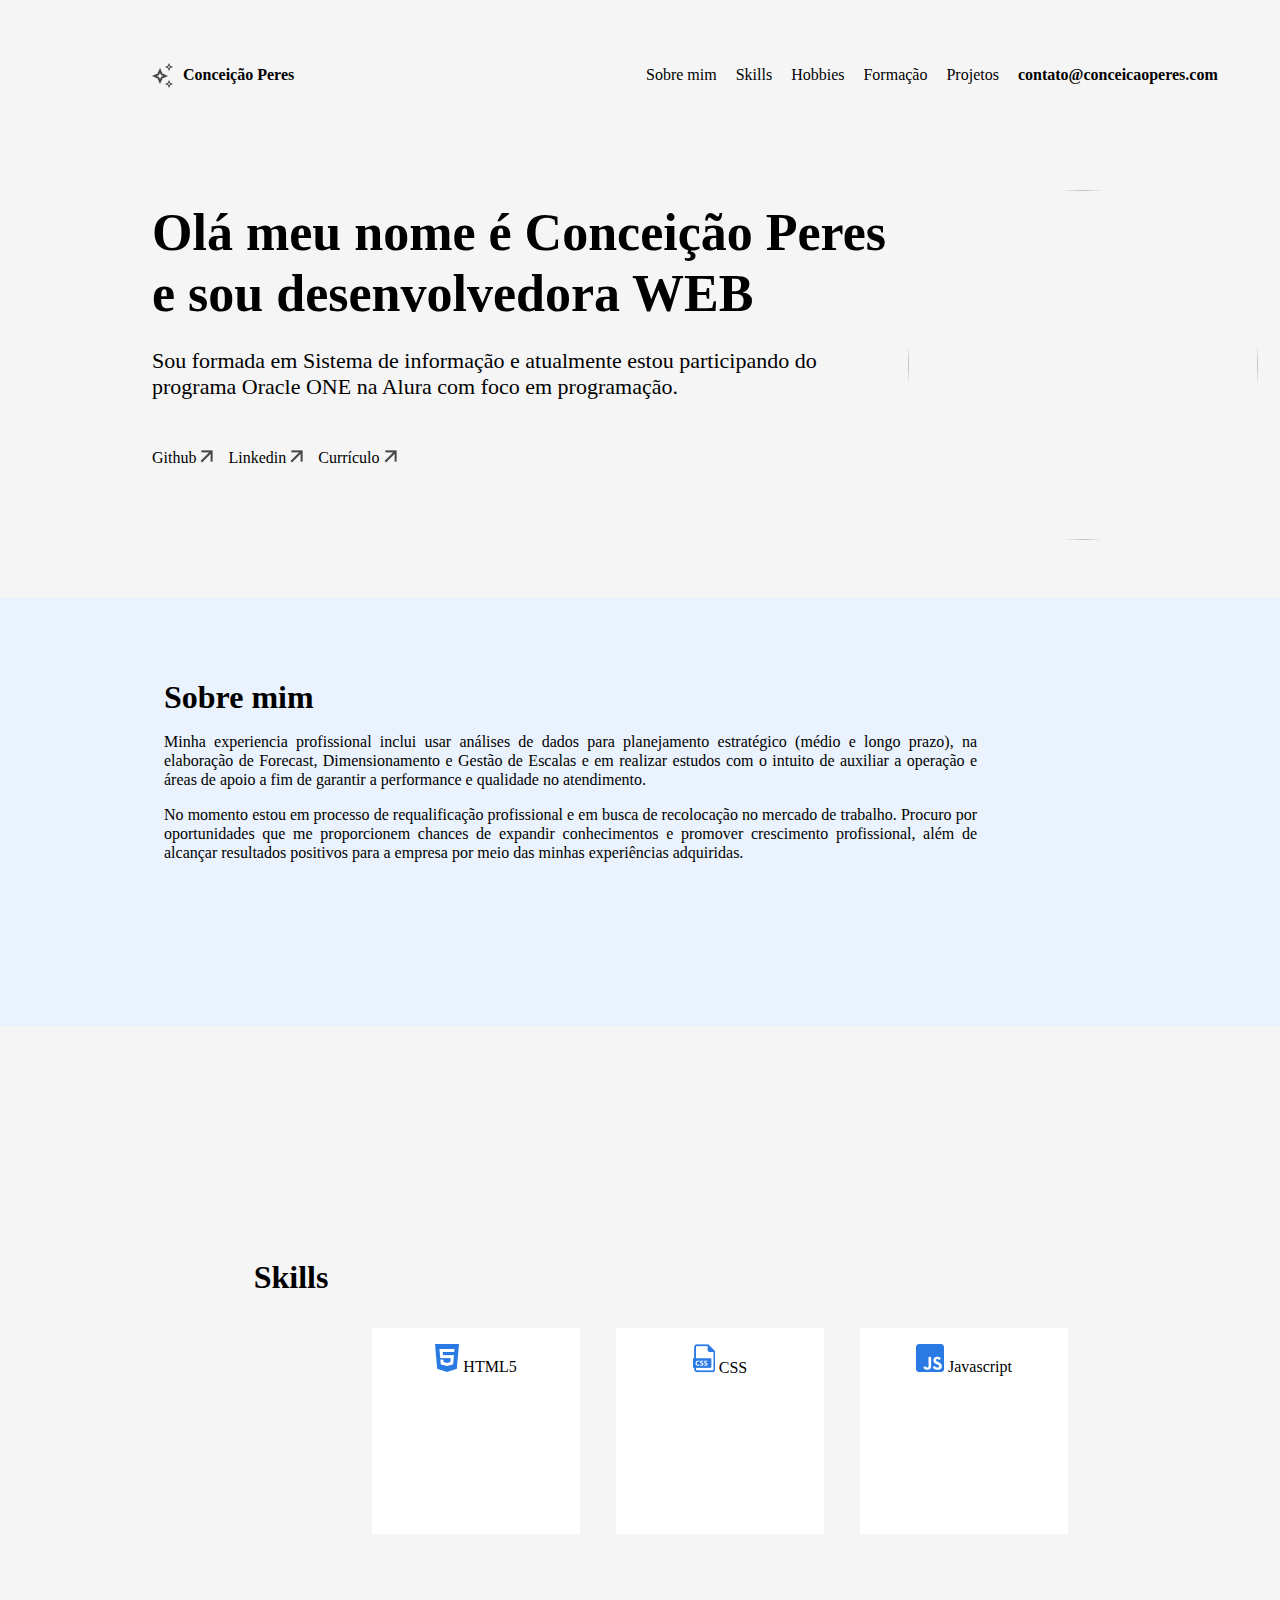
==== index.html @ 39f65637 "index" ====
<!DOCTYPE html>
<html lang="pt=br">

    <head>
        <meta charset="UTF-8">
        <meta http-equiv="X-UA-Compatible" content="IE=edge">
        <meta name="viewport" content="width=device-width, initial-scale=1.0">
        <title>Portfólio - Conceição Peres</title>
        <link rel="stylesheet" href="reset.css">
        <link rel="stylesheet" href="style.css">
    </head>

    <body>
        <header>
            <section class="topo">
                <img id="img1" src="assets/imagens/Vector.png">
                <img id="img2" src="assets/imagens/Vector.png">
                <img id="img3" src="assets/imagens/Vector.png">
                <p id="nome">Conceição Peres</p>
                <ul class="links">
                    <li id="linkSobre"><a href="#sobre">Sobre mim</a></li>
                    <li id="linkSkills"><a href="#skills">Skills</a></li>
                    <li id="linkHobbies"><a href="#hobbies">Hobbies</a></li>
                    <li id="linkFormacao"><a href="#formacao">Formação</a></li>
                    <li id="linkProjetos"><a href="#projetos">Projetos</a></li>
                    <li id="linkContato"><a href="#contato">contato@conceicaoperes.com</a></li>
                </ul>
            </section>
        </header>

        <main>
            <section class="apresentacao">
                <h1>Olá meu nome é Conceição Peres e sou desenvolvedora WEB</h1>
                <h2>Sou formada em Sistema de informação e atualmente estou participando do programa Oracle ONE na Alura com foco em programação.</h2>
                <ul class="contatos">
                    <li id="linkGit"><a href="https://github.com/conceicao-peres" target="_blank">Github <img src="assets/imagens/seta.png"></a></li>
                    <li id="linkLinkedin"><a href="https://www.linkedin.com/in/conceicao-peres-da-silva" target="_blank">Linkedin <img src="assets/imagens/seta.png"></a></li>
                    <li id="linkCurriculo"><a href="" target="_blank">Currículo <img src="assets/imagens/seta.png"></a></li>
                </ul>
                <img id="foto" src="https://github.com/conceicao-peres.png">
            </section>

            <section class="sobre">
                <h2 id="sobre">Sobre mim</h2>
                <p>Minha experiencia profissional inclui usar análises de dados para planejamento estratégico (médio e longo prazo), na elaboração de Forecast, Dimensionamento e Gestão de Escalas e em realizar estudos com o intuito de auxiliar a operação e áreas de apoio a fim de garantir a performance e qualidade no atendimento.</p>
                <p>No momento estou em processo de requalificação profissional e em busca de recolocação no mercado de trabalho. Procuro por oportunidades que me proporcionem chances de expandir conhecimentos e promover crescimento profissional, além de alcançar resultados positivos para a empresa por meio das minhas experiências adquiridas.</p>
            </section>

            <section class="skills">
                <h2 id="skills">Skills</h2>
                <ul class="lista-skills">
                    <li>
                        <img src="assets/imagens/html.png">
                        HTML5
                    </li>
                    <li>
                        <img src="assets/imagens/cssr.png">
                        CSS
                    </li>
                    <li>
                        <img src="assets/imagens/js.png">
                        Javascript
                    </li>
                </ul>
            </section>
        </main>

        <footer>
        </footer>
    </body>

</html>
---- style.css ----
body{
    position: absolute;
    width: 1440px;
    height: 5020px;
    left: 0px;
    top: 0px;
    background: #F5F5F5;
}

.topo{
    display: flex;
    flex-direction: row;
    justify-content: space-between;
    align-items: center;
    padding: 32px 0px;
    position: static;
    width: 1136px;
    height: 88px;
    margin: 0px 152px;
    top: 0px;
}

.logo{
    display: flex;
    flex-direction: row;
    align-items: center;
    padding: 0px;
    position: static;
    height: 24px;
    left: 0px;
    top: 32px;
    flex: none;
    order: 0;
    flex-grow: 0;
    margin: 0px 0 0 200px;

}

#img1{
    height: 16px;
    width: 16px;
    left: 1px;
    top: 4px;
    border-radius: 0px;
    left: 4.17%;
    right: 29.17%;
    top: 16.67%;    
    bottom: 16.67%;
}
#img2{
    position: absolute;
    height: 8px;
    width: 8px;
    left: 165px;
    top: 63px;
    border-radius: 0px;
}

#img3{
    position: absolute;
    height: 8px;
    width: 8px;
    left: 165px;
    top: 80px;
    border-radius: 0px;
}

#nome{
    position: absolute;
    width: 120px;
    height: 19px;
    left: 175px;
    top: 65px;
    font-family: Raleway;
    font-style: normal;
    font-weight: bold;
    font-size: 16px;
    line-height: 19px;
    color: #000000;
    flex: none;
    order: 1;
    flex-grow: 0;
    margin: 0px 8px;
}

.links{
    position: static;
    width: 642px;
    height: 19px;
    left: 494px;
    top: 34.5px; 
    flex: none;
    order: 1;
    flex-grow: 0;
    margin: 0px 0px;
}

.links li, .contatos li {
    display: inline;
    margin-right: 15px;
}

.links a, .contatos a {
    color: #000000;
    text-decoration: none;
}

#linkContato{
    font-weight: bold;
}

.apresentacao{
    position: static;
    width: 751px;
    height: 246px;
    left: 0px;
    top: 61px;
    flex: none;
    order: 0;
    flex-grow: 0;
    margin: 50px 152px;
}


h1{
    position: static;
    width: 751px;
    height: 122px;
    left: 0px;
    top: 0px;
    font-family: Raleway;
    font-style: normal;
    font-weight: bold;
    font-size: 52px;
    line-height: 61px;
    flex: none;
    order: 0;
    align-self: stretch;
    flex-grow: 0;
    margin: 24px 0px;
}

h2{
position: static;
width: 751px;
height: 52px;
left: 0px;
top: 146px;
font-family: Raleway;
font-style: normal;
font-weight: normal;
font-size: 22px;
line-height: 26px;
flex: none;
order: 1;
align-self: stretch;
flex-grow: 0;
margin: 24px 0px;
}

#foto{
    position: absolute;
    width: 350px;
    height: 350px;
    left: 768px;
    top: 0px;
    flex: none;
    order: 1;
    flex-grow: 0;
    margin: 190px 140px;
    border-radius: 50%;
}

.contatos{
    display: flex;
    flex-direction: row;
    align-items: flex-start;
    padding: 0px;
    position: static;
    width: 467px;
    height: 24px;
    left: 0px;
    top: 222px;
    flex: none;
    order: 2;
    flex-grow: 0;
    margin: 50px 0px;
}

.sobre{
    display: flex;
    flex-direction: column;
    align-items: center;
    padding: 64px;
    position: static;
    width: 1440px;
    height: 300px;
    left: 0px;
    top: 520px;
    background: #EAF2FD;
    flex: none;
    order: 2;
    align-self: stretch;
    flex-grow: 0;
    margin: 150px 0px;
}

#sobre{
    position: static;
    width: 166px;
    height: 38px;
    left: 0px;
    top: 0px;
    font-family: Raleway;
    font-style: normal;
    font-weight: bold;
    font-size: 32px;
    line-height: 38px;
    flex: none;
    order: 0;
    flex-grow: 0;
    margin: 16px 0 0 100px;
}

p{
    position: static;
    left: 0px;
    top: 54px;
    font-family: Raleway;
    font-style: normal;
    font-weight: normal;
    font-size: 16px;
    line-height: 19px;  
    margin: 16px 527px 0 100px;
    text-align: justify;
}

.skills{
    display: flex;
    flex-direction: column;
    align-items: center;
    padding: 0px;
    position: static;
    width: 1136px;
    height: 244px;
    left: 152px;
    top: 0px;
    flex: none;
    order: 0;
    flex-grow: 0;
    margin: 88px 669px;
}

.skills{
    width: 940px;
	margin: 0 auto;
	padding: 50px 0;
    text-align: center;
}

#skills{
    position: static;
    width: 82px;
    height: 38px;
    left: 527px;
    top: 0px;
    font-family: Raleway;
    font-style: normal;
    font-weight: bold;
    font-size: 32px;
    line-height: 38px;
    text-align: center;
    flex: none;
    order: 0;
    flex-grow: 0;
    margin: 32px 0px;
}

.lista-skills li{
    display: inline-block;
    padding: 16px;
    position: static;
    width: 176px;
    height: 174px;
    left: 960px;
    background: #FFFFFF;
    margin: 0px 16px;
    text-align: center;
    vertical-align: top;
}
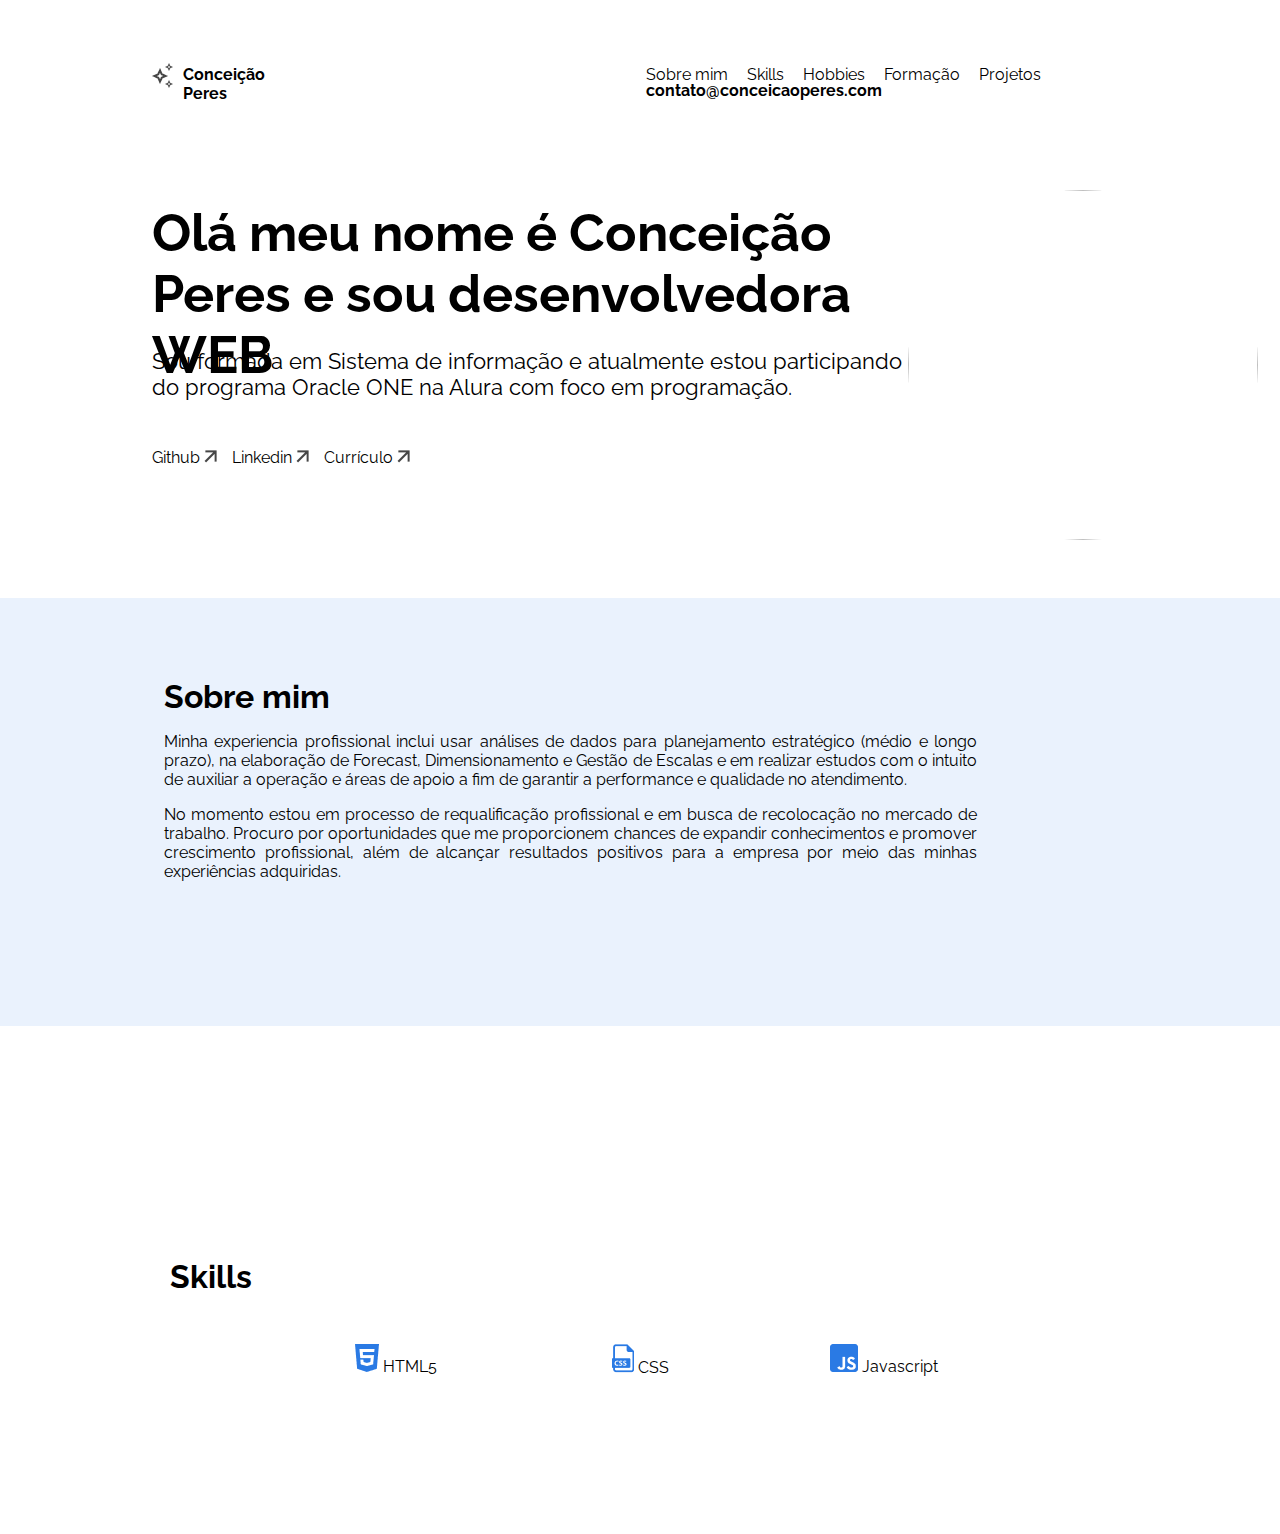
==== commit f69e2d1e: "font" ====
--- a/index.html
+++ b/index.html
@@ -12,7 +12,7 @@
 
     <body>
         <header>
-            <section class="topo">
+            <div class="topo">
                 <img id="img1" src="assets/imagens/Vector.png">
                 <img id="img2" src="assets/imagens/Vector.png">
                 <img id="img3" src="assets/imagens/Vector.png">
@@ -25,7 +25,7 @@
                     <li id="linkProjetos"><a href="#projetos">Projetos</a></li>
                     <li id="linkContato"><a href="#contato">contato@conceicaoperes.com</a></li>
                 </ul>
-            </section>
+            </div>
         </header>
 
         <main>
--- a/style.css
+++ b/style.css
@@ -1,12 +1,8 @@
+@import url('https://fonts.googleapis.com/css2?family=Raleway:wght@400;500;700&display=swap');
+
 body{
-    position: absolute;
-    width: 1440px;
-    height: 5020px;
-    left: 0px;
-    top: 0px;
-    background: #F5F5F5;
-}
-
+    font-family: 'Raleway', sans-serif;
+}
 .topo{
     display: flex;
     flex-direction: row;
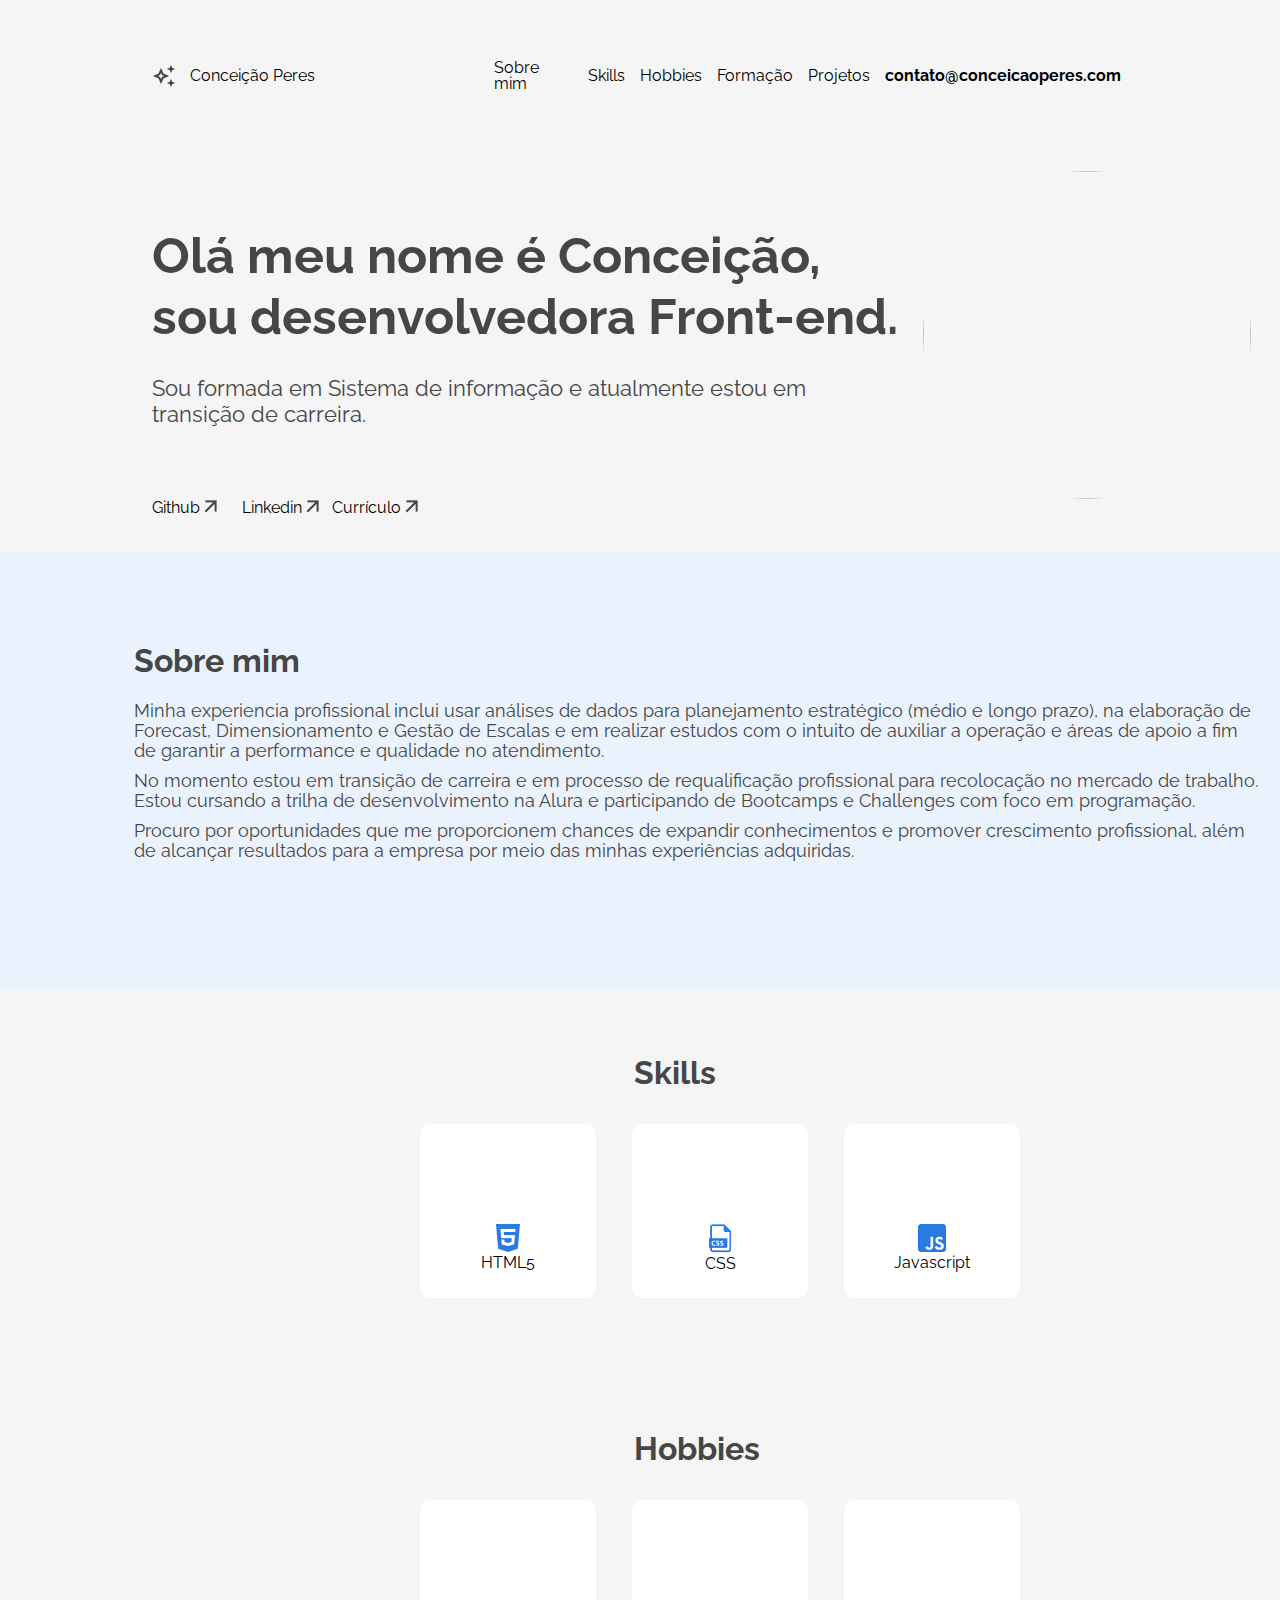
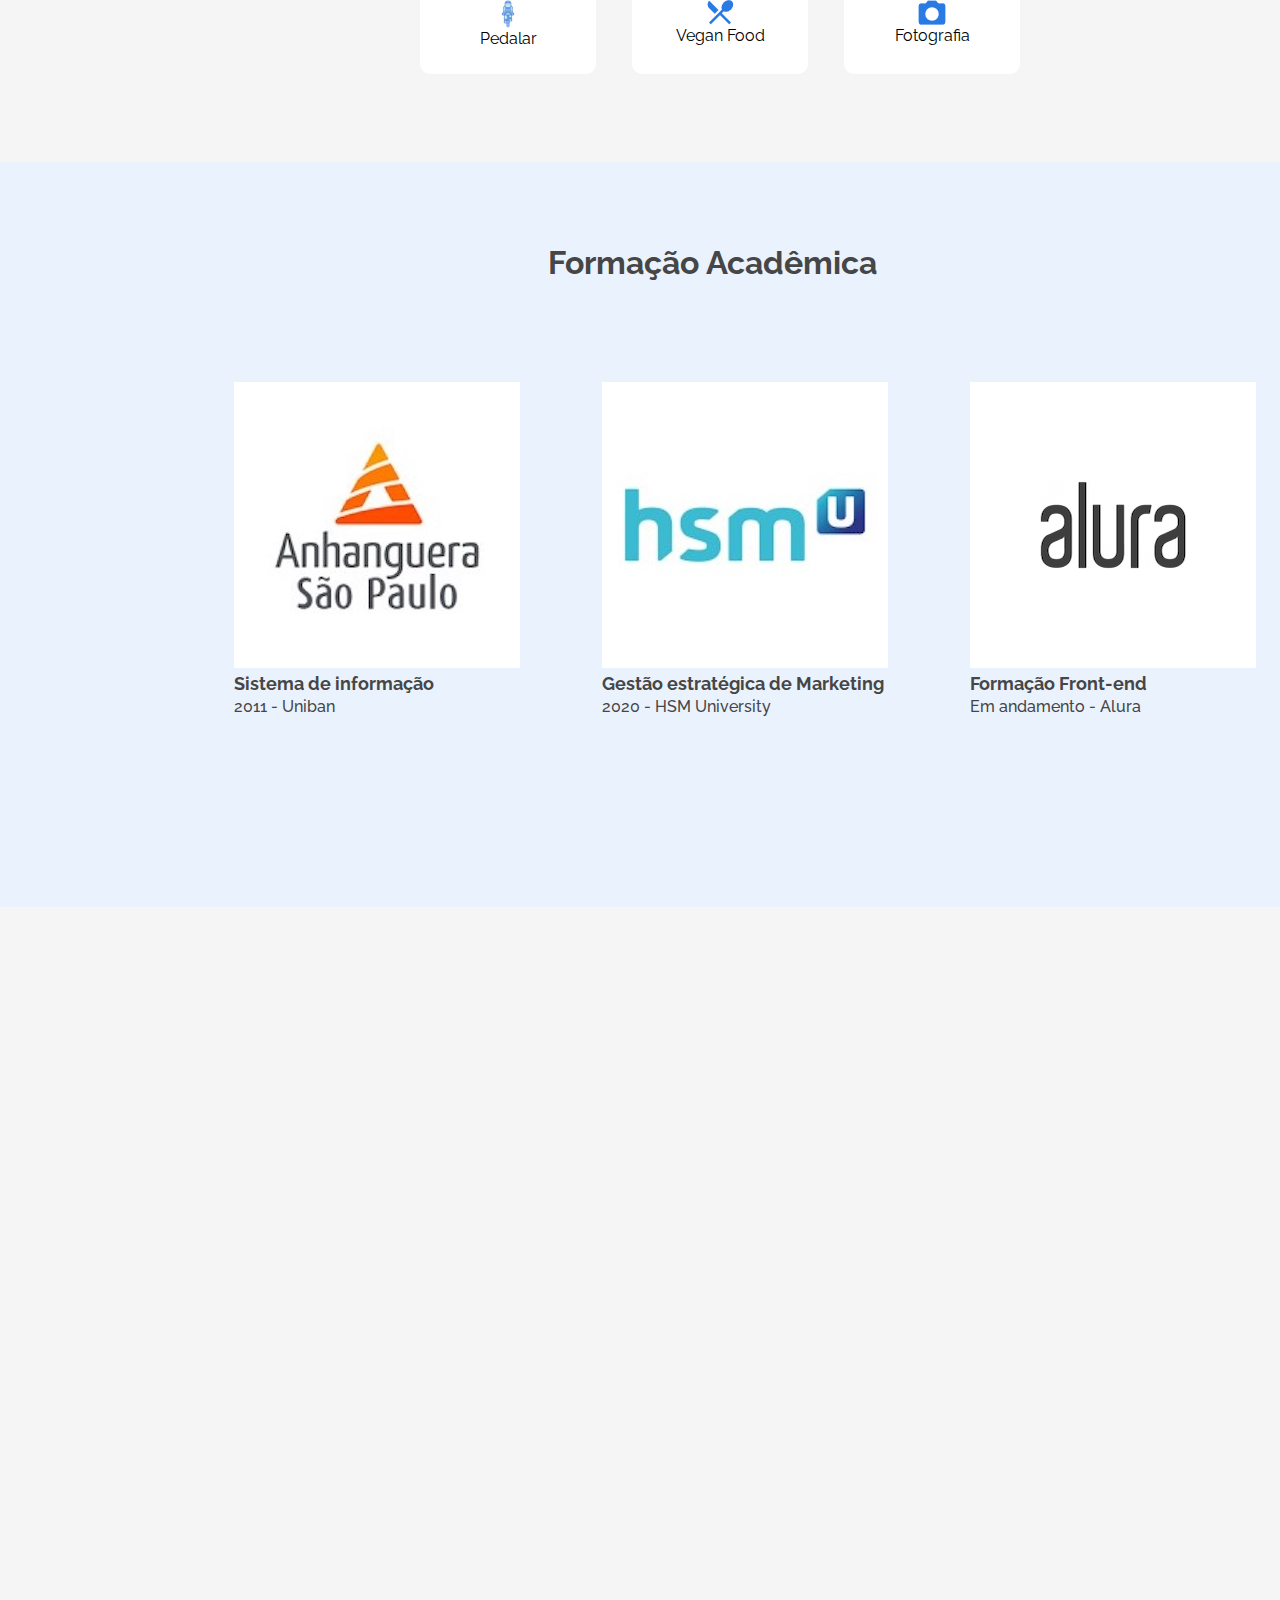
==== commit 5e3d1dde: "formacao" ====
--- a/index.html
+++ b/index.html
@@ -9,15 +9,14 @@
         <link rel="stylesheet" href="reset.css">
         <link rel="stylesheet" href="style.css">
     </head>
-
     <body>
         <header>
             <div class="topo">
-                <img id="img1" src="assets/imagens/Vector.png">
-                <img id="img2" src="assets/imagens/Vector.png">
-                <img id="img3" src="assets/imagens/Vector.png">
-                <p id="nome">Conceição Peres</p>
-                <ul class="links">
+                <div class="logo">
+                    <img src="assets/imagens/icons.png">
+                    Conceição Peres
+                </div>
+                <ul class="links-topo">
                     <li id="linkSobre"><a href="#sobre">Sobre mim</a></li>
                     <li id="linkSkills"><a href="#skills">Skills</a></li>
                     <li id="linkHobbies"><a href="#hobbies">Hobbies</a></li>
@@ -27,42 +26,108 @@
                 </ul>
             </div>
         </header>
+        <main>
+            <div class="apresentacao">
+                <div class="container">
+                    <h1>Olá meu nome é Conceição, sou desenvolvedora Front-end.</h1>
+                    <h2>Sou formada em Sistema de informação e atualmente estou em transição de carreira.</h2>
+                    <ul class="links-contatos">
+                        <li id="linkGit"><a href="https://github.com/conceicao-peres" target="_blank">Github <img src="assets/imagens/seta.png"></a></li>
+                        <li id="linkLinkedin"><a href="https://www.linkedin.com/in/conceicao-peres-da-silva" target="_blank">Linkedin <img src="assets/imagens/seta.png"></a></li>
+                        <li id="linkCurriculo"><a href="" target="_blank">Currículo <img src="assets/imagens/seta.png"></a></li>
+                    </ul>
+                </div>
+                <div class="foto">
+                    <img src="https://github.com/conceicao-peres.png">
+                </div>
+            </div>
+            <div class="sobre">
+                <div class="sobreMim">
+                    <h2 id="sobre">Sobre mim</h2>
+                    <div class="texto">
+                        <p>Minha experiencia profissional inclui usar análises de dados para planejamento estratégico (médio e longo prazo), na elaboração de Forecast, Dimensionamento e Gestão de Escalas e em realizar estudos com o intuito de auxiliar a operação e áreas de apoio a fim de garantir a performance e qualidade no atendimento.</p>
+                        <p>No momento estou em transição de carreira e em processo de requalificação profissional para recolocação no mercado de trabalho. Estou cursando a trilha de desenvolvimento na Alura e participando de Bootcamps e Challenges com foco em programação.</p>
+                        <p>Procuro por oportunidades que me proporcionem chances de expandir conhecimentos e promover crescimento profissional, além de alcançar resultados para a empresa por meio das minhas experiências adquiridas.</p>
+                    </div>
+                </div>
+            </div>
+            <div class="listas">
+                <div class="skills">
+                    <h2 id="skills">Skills</h2>
+                    <ul class="lista-skills">
+                        <li>
+                            <img src="assets/imagens/html.png">
+                            <p class="descricao"> HTML5</p>
+                        </li>
+                        <li>
+                            <img src="assets/imagens/cssr.png">
+                            <p class="descricao"> CSS</p>
+                        </li>
+                        <li>
+                            <img src="assets/imagens/js.png">
+                            <p class="descricao">Javascript</p>
+                        </li>
+                    </ul>
+                </div>
+                <div class="hobbies">
+                    <h2 id="hobbies">Hobbies</h2>
+                    <ul class="lista-hobbies">
+                        <li>
+                            <img src="assets/imagens/ciclista.png">
+                            <p class="descricao">Pedalar</p>
+                        </li>
+                        <li>
+                            <img src="assets/imagens/cozinhar.png">
+                            <p class="descricao">Vegan Food</p>
+                        </li>
+                        <li>
+                            <img src="assets/imagens/fotografia.png">
+                            <p class="descricao">Fotografia</p>
+                        </li>
+                    </ul>
+                </div>
+                <div class="formacao">
+                    <h2 id="formacao">Formação Acadêmica</h2>
+                    <ul class="lista-formacao">
+                        <li>
+                            <img src="assets/imagens/anhanguera.jpeg">
+                            <p class="descricao-formacao">Sistema de informação</p>
+                            <p class="data">2011 - Uniban</p>
+                        </li>
+                        <li>
+                            <img src="assets/imagens/hsm.jpeg">
+                            <p class="descricao-formacao">Gestão estratégica de Marketing</p>
+                            <p class="data">2020 - HSM University </p>
+                        </li>
+                        <li>
+                            <img src="assets/imagens/alura.png">
+                            <p class="descricao-formacao">Formação Front-end</p>
+                            <p class="data">Em andamento - Alura</p>
+                        </li>
+                    </ul>
+                </div>
+            </div>
 
-        <main>
-            <section class="apresentacao">
-                <h1>Olá meu nome é Conceição Peres e sou desenvolvedora WEB</h1>
-                <h2>Sou formada em Sistema de informação e atualmente estou participando do programa Oracle ONE na Alura com foco em programação.</h2>
-                <ul class="contatos">
-                    <li id="linkGit"><a href="https://github.com/conceicao-peres" target="_blank">Github <img src="assets/imagens/seta.png"></a></li>
-                    <li id="linkLinkedin"><a href="https://www.linkedin.com/in/conceicao-peres-da-silva" target="_blank">Linkedin <img src="assets/imagens/seta.png"></a></li>
-                    <li id="linkCurriculo"><a href="" target="_blank">Currículo <img src="assets/imagens/seta.png"></a></li>
-                </ul>
-                <img id="foto" src="https://github.com/conceicao-peres.png">
-            </section>
+            <div class="experiencia-profissional">
+                <h2></h2>
+                <div class="itens">
+                    <div class="experiencia">
+                        <div class="img-experiencia">
 
-            <section class="sobre">
-                <h2 id="sobre">Sobre mim</h2>
-                <p>Minha experiencia profissional inclui usar análises de dados para planejamento estratégico (médio e longo prazo), na elaboração de Forecast, Dimensionamento e Gestão de Escalas e em realizar estudos com o intuito de auxiliar a operação e áreas de apoio a fim de garantir a performance e qualidade no atendimento.</p>
-                <p>No momento estou em processo de requalificação profissional e em busca de recolocação no mercado de trabalho. Procuro por oportunidades que me proporcionem chances de expandir conhecimentos e promover crescimento profissional, além de alcançar resultados positivos para a empresa por meio das minhas experiências adquiridas.</p>
-            </section>
+                        </div>
+                    </div>
 
-            <section class="skills">
-                <h2 id="skills">Skills</h2>
-                <ul class="lista-skills">
-                    <li>
-                        <img src="assets/imagens/html.png">
-                        HTML5
-                    </li>
-                    <li>
-                        <img src="assets/imagens/cssr.png">
-                        CSS
-                    </li>
-                    <li>
-                        <img src="assets/imagens/js.png">
-                        Javascript
-                    </li>
-                </ul>
-            </section>
+                    <div class="experiencia">
+                        
+                    </div>
+
+                    <div class="experiencia">
+                        
+                    </div>
+                </div>
+              
+            </div>
+    
         </main>
 
         <footer>
--- a/style.css
+++ b/style.css
@@ -2,6 +2,7 @@
 
 body{
     font-family: 'Raleway', sans-serif;
+    background: #F5F5F5;
 }
 .topo{
     display: flex;
@@ -12,185 +13,156 @@
     position: static;
     width: 1136px;
     height: 88px;
+    left: 152px;
+    top: 0px;
+}
+.logo{
+    display: flex;
+    flex-direction: row;
+    align-items: center;
+    padding: 0px;
+    position: static;
+    width: 170px;
+    height: 24px;
+    left: 0px;
+    top: 32px;
+    flex: none;
+    order: 0;
+    flex-grow: 0;
     margin: 0px 152px;
-    top: 0px;
-}
-
-.logo{
-    display: flex;
-    flex-direction: row;
-    align-items: center;
-    padding: 0px;
-    position: static;
+}
+.logo img{
+    position: static;
+    width: 24px;
     height: 24px;
     left: 0px;
-    top: 32px;
-    flex: none;
-    order: 0;
-    flex-grow: 0;
-    margin: 0px 0 0 200px;
-
-}
-
-#img1{
-    height: 16px;
-    width: 16px;
-    left: 1px;
-    top: 4px;
-    border-radius: 0px;
-    left: 4.17%;
-    right: 29.17%;
-    top: 16.67%;    
-    bottom: 16.67%;
-}
-#img2{
-    position: absolute;
-    height: 8px;
-    width: 8px;
-    left: 165px;
-    top: 63px;
-    border-radius: 0px;
-}
-
-#img3{
-    position: absolute;
-    height: 8px;
-    width: 8px;
-    left: 165px;
-    top: 80px;
-    border-radius: 0px;
-}
-
-#nome{
-    position: absolute;
-    width: 120px;
-    height: 19px;
-    left: 175px;
-    top: 65px;
-    font-family: Raleway;
-    font-style: normal;
-    font-weight: bold;
-    font-size: 16px;
-    line-height: 19px;
-    color: #000000;
-    flex: none;
-    order: 1;
-    flex-grow: 0;
-    margin: 0px 8px;
-}
-
-.links{
+    top: 0px;
+    margin-right: 14px;
+}
+.links-topo{
+    display: flex;
+    flex-direction: row;
+    align-items: center;
+    padding: 0px;
     position: static;
     width: 642px;
     height: 19px;
     left: 494px;
-    top: 34.5px; 
-    flex: none;
-    order: 1;
-    flex-grow: 0;
-    margin: 0px 0px;
-}
-
-.links li, .contatos li {
+    top: 34.5px;
+}
+.links-topo li{
     display: inline;
     margin-right: 15px;
 }
-
-.links a, .contatos a {
+.links-topo a, .links-contatos a {
     color: #000000;
     text-decoration: none;
 }
-
 #linkContato{
     font-weight: bold;
 }
-
 .apresentacao{
+    display: flex;
+    flex-direction: row;
+    justify-content: space-between;
+    align-items: center;
+    padding: 0px;
+    position: static;
+    width: 1136px;
+    height: 368px;
+    left: 152px;
+    flex: none;
+    order: 1;
+    flex-grow: 0;
+    margin: 0px 0px;
+}
+.container{
+    display: flex;
+    flex-direction: column;
+    align-items: flex-start;
+    padding: 0px;
     position: static;
     width: 751px;
-    height: 246px;
+    height: 250px;
     left: 0px;
     top: 61px;
     flex: none;
     order: 0;
     flex-grow: 0;
-    margin: 50px 152px;
-}
-
-
-h1{
+    margin-left: 152px;
+}
+.container h1{
     position: static;
     width: 751px;
     height: 122px;
     left: 0px;
     top: 0px;
-    font-family: Raleway;
-    font-style: normal;
-    font-weight: bold;
-    font-size: 52px;
+    font-style: normal;
+    font-weight: 700;
+    font-size: 50px;
     line-height: 61px;
-    flex: none;
-    order: 0;
-    align-self: stretch;
-    flex-grow: 0;
-    margin: 24px 0px;
-}
-
-h2{
-position: static;
-width: 751px;
-height: 52px;
-left: 0px;
-top: 146px;
-font-family: Raleway;
-font-style: normal;
-font-weight: normal;
-font-size: 22px;
-line-height: 26px;
-flex: none;
-order: 1;
-align-self: stretch;
-flex-grow: 0;
-margin: 24px 0px;
-}
-
-#foto{
-    position: absolute;
-    width: 350px;
-    height: 350px;
+    color: #464646;
+    flex: none;
+    order: 0;
+    align-self: stretch;
+    flex-grow: 0;
+    margin: 14px 0px;
+}
+.container h2{
+    position: static;
+    width: 751px;
+    height: 52px;
+    left: 0px;
+    top: 146px;
+    font-style: normal;
+    font-weight: 400;
+    font-size: 22px;
+    line-height: 26px;
+    color: #464646;
+    flex: none;
+    order: 1;
+    align-self: stretch;
+    flex-grow: 0;
+    margin: 14px 0px;
+}
+.links-contatos{
+    width: 90px;
+    height: 34px;
+    display: inline-flex;
+    order: 1;
+    align-items: center;
+}
+.links-contatos li{
+    display: inline-flex;
+    flex-direction: row;
+    align-items: center;
+    margin-right: 2px;
+    position: static;
+    width: 90px;
+    height: 34px;
+    flex: none;
+    margin: 0px 0px;
+}
+.foto img{
+    position: static;
+    width: 328px;
+    height: 328px;
     left: 768px;
     top: 0px;
     flex: none;
     order: 1;
     flex-grow: 0;
-    margin: 190px 140px;
+    margin: 0px 100px 0px 20px;
     border-radius: 50%;
 }
-
-.contatos{
-    display: flex;
-    flex-direction: row;
-    align-items: flex-start;
-    padding: 0px;
-    position: static;
-    width: 467px;
-    height: 24px;
-    left: 0px;
-    top: 222px;
-    flex: none;
-    order: 2;
-    flex-grow: 0;
-    margin: 50px 0px;
-}
-
 .sobre{
     display: flex;
     flex-direction: column;
     align-items: center;
-    padding: 64px;
+    padding: 64px 90px 64px 64px;
     position: static;
     width: 1440px;
-    height: 300px;
+    height: 310px;
     left: 0px;
     top: 520px;
     background: #EAF2FD;
@@ -198,91 +170,224 @@
     order: 2;
     align-self: stretch;
     flex-grow: 0;
-    margin: 150px 0px;
-}
-
-#sobre{
-    position: static;
-    width: 166px;
+    margin: 32px 0px;
+}
+.sobreMim{
+    display: flex;
+    flex-direction: column;
+    align-items: flex-start;
+    padding: 0px;
+    position: static;
+    width: 1500px;
+    height: 300x;
+    left: 152px;
+    top: 64px;
+    flex: none;
+    order: 0;
+    flex-grow: 0;
+    margin: 10px 0px;
+}
+.sobreMim h2{
+    position: static;
+    width: 200px;
     height: 38px;
     left: 0px;
     top: 0px;
-    font-family: Raleway;
-    font-style: normal;
-    font-weight: bold;
+    font-style: normal;
+    font-weight: 700;
     font-size: 32px;
     line-height: 38px;
-    flex: none;
-    order: 0;
-    flex-grow: 0;
-    margin: 16px 0 0 100px;
-}
-
-p{
-    position: static;
+    color: #464646;
+    flex: none;
+    order: 0;
+    flex-grow: 0;
+    margin: 16px 100px;
+}
+.texto{
+    position: static;
+    width: 75%;
+    height: 250px;
     left: 0px;
     top: 54px;
-    font-family: Raleway;
-    font-style: normal;
-    font-weight: normal;
-    font-size: 16px;
-    line-height: 19px;  
-    margin: 16px 527px 0 100px;
-    text-align: justify;
-}
-
-.skills{
-    display: flex;
-    flex-direction: column;
-    align-items: center;
-    padding: 0px;
-    position: static;
-    width: 1136px;
-    height: 244px;
-    left: 152px;
-    top: 0px;
-    flex: none;
-    order: 0;
-    flex-grow: 0;
-    margin: 88px 669px;
-}
-
-.skills{
-    width: 940px;
-	margin: 0 auto;
-	padding: 50px 0;
-    text-align: center;
-}
-
-#skills{
+    font-style: normal;
+    font-weight: 400;
+    font-size: 18px;
+    line-height: 20px;
+    color: #464646;
+    flex: none;
+    order: 1;
+    flex-grow: 0;
+    margin: 0px 527px 0px 100px;
+}
+.texto p{
+    padding: 5px 0px;
+}
+.listas{
+    display: flex;
+    flex-direction: column;
+    align-items: center;
+    padding: 0px;
+    position: static;
+    width: 1440px;
+    height: 1245px;
+    left: 0px;
+    top: 935px;
+    flex: none;
+    order: 3;
+    align-self: stretch;
+    flex-grow: 0;
+    margin: 32px 0px;
+}
+.skills h2, .hobbies h2{
     position: static;
     width: 82px;
     height: 38px;
     left: 527px;
     top: 0px;
-    font-family: Raleway;
-    font-style: normal;
-    font-weight: bold;
+    font-style: normal;
+    font-weight: 700;
     font-size: 32px;
     line-height: 38px;
     text-align: center;
+    color: #464646;
     flex: none;
     order: 0;
     flex-grow: 0;
     margin: 32px 0px;
-}
-
-.lista-skills li{
+    padding-left: 230px;
+}
+.skills .hobbies{
+    display: flex;
+    flex-direction: column;
+    align-items: center;
+    padding: 0px;
+    position: static;
+    width: 1136px;
+    height: 244px;
+    left: 152px;
+    top: 332px;
+    flex: none;
+    order: 1;
+    flex-grow: 0;
+    margin: 88px 0px;
+}
+.skills li, .hobbies li{
     display: inline-block;
-    padding: 16px;
+	text-align: center;
+	width: 30%;
+	vertical-align: top;
+	margin: 0px 16px;
+	box-sizing: border-box;
+	border-radius: 10px;
+    background: #FFFFFF;
     position: static;
     width: 176px;
     height: 174px;
-    left: 960px;
-    background: #FFFFFF;
-    margin: 0px 16px;
+}
+.descricao{
+top: 139px;
+}
+li img{
+padding-top: 100px;
+}
+.hobbies{
+    margin-top: 100px;
+}
+.formacao{
+    display: flex;
+    flex-direction: column;
+    align-items: center;
+    padding: 82px;
+    position: static;
+    width: 1440px;
+    height: 581px;
+    left: 0px;
+    top: 664px;
+    background: #EAF2FD;
+    flex: none;
+    order: 2;
+    align-self: stretch;
+    flex-grow: 0;
+    margin: 88px 0px 0px 0px;
+}
+.formacao h2{
+    position: static;
+    width: 500px;
+    height: 38px;
+    left: 555px;
+    top: 82px;
+    font-style: normal;
+    font-weight: 700;
+    font-size: 32px;
+    line-height: 38px;
     text-align: center;
-    vertical-align: top;
-}
-
-
+    color: #464646;
+    flex: none;
+    order: 0;
+    flex-grow: 0;
+    margin: 0px 0px;
+    padding-right: 180px;
+}
+.lista-formacao{
+    display: flex;
+    flex-direction: row;
+    align-items: flex-start;
+    padding: 0px;
+    position: static;
+    width: 1136px;
+    height: 347px;
+    left: 152px;
+    top: 152px;
+    flex: none;
+    order: 1;
+    flex-grow: 0;
+    margin: 0px 0px;
+}
+.formacao li {
+    display: inline-block;
+	text-align: center;
+	vertical-align: top;
+	box-sizing: border-box;
+	border-radius: 10px;
+    position: static;
+    width: 368px;
+    height: 347px;
+    padding-right: 100px;
+}
+.descricao-formacao{
+    position: static;
+    width: 300px;
+    height: 26px;
+    font-style: normal;
+    font-weight: 700;
+    font-size: 18px;
+    line-height: 26px;
+    color: #464646;
+    text-align: justify;
+}
+.data{
+    position: static;
+    width: 250px;
+    height: 19px;
+    font-style: normal;
+    font-weight: 500;
+    font-size: 16px;
+    line-height: 19px;
+    color: #464646;
+    text-align: justify; 
+}
+.experiencia{
+    display: flex;
+    flex-direction: column;
+    align-items: center;
+    padding: 0px;
+    position: static;
+    width: 1136px;
+    height: 1886px;
+    left: 152px;
+    top: 2212px;
+    flex: none;
+    order: 4;
+    flex-grow: 0;
+    margin: 32px 0px;
+}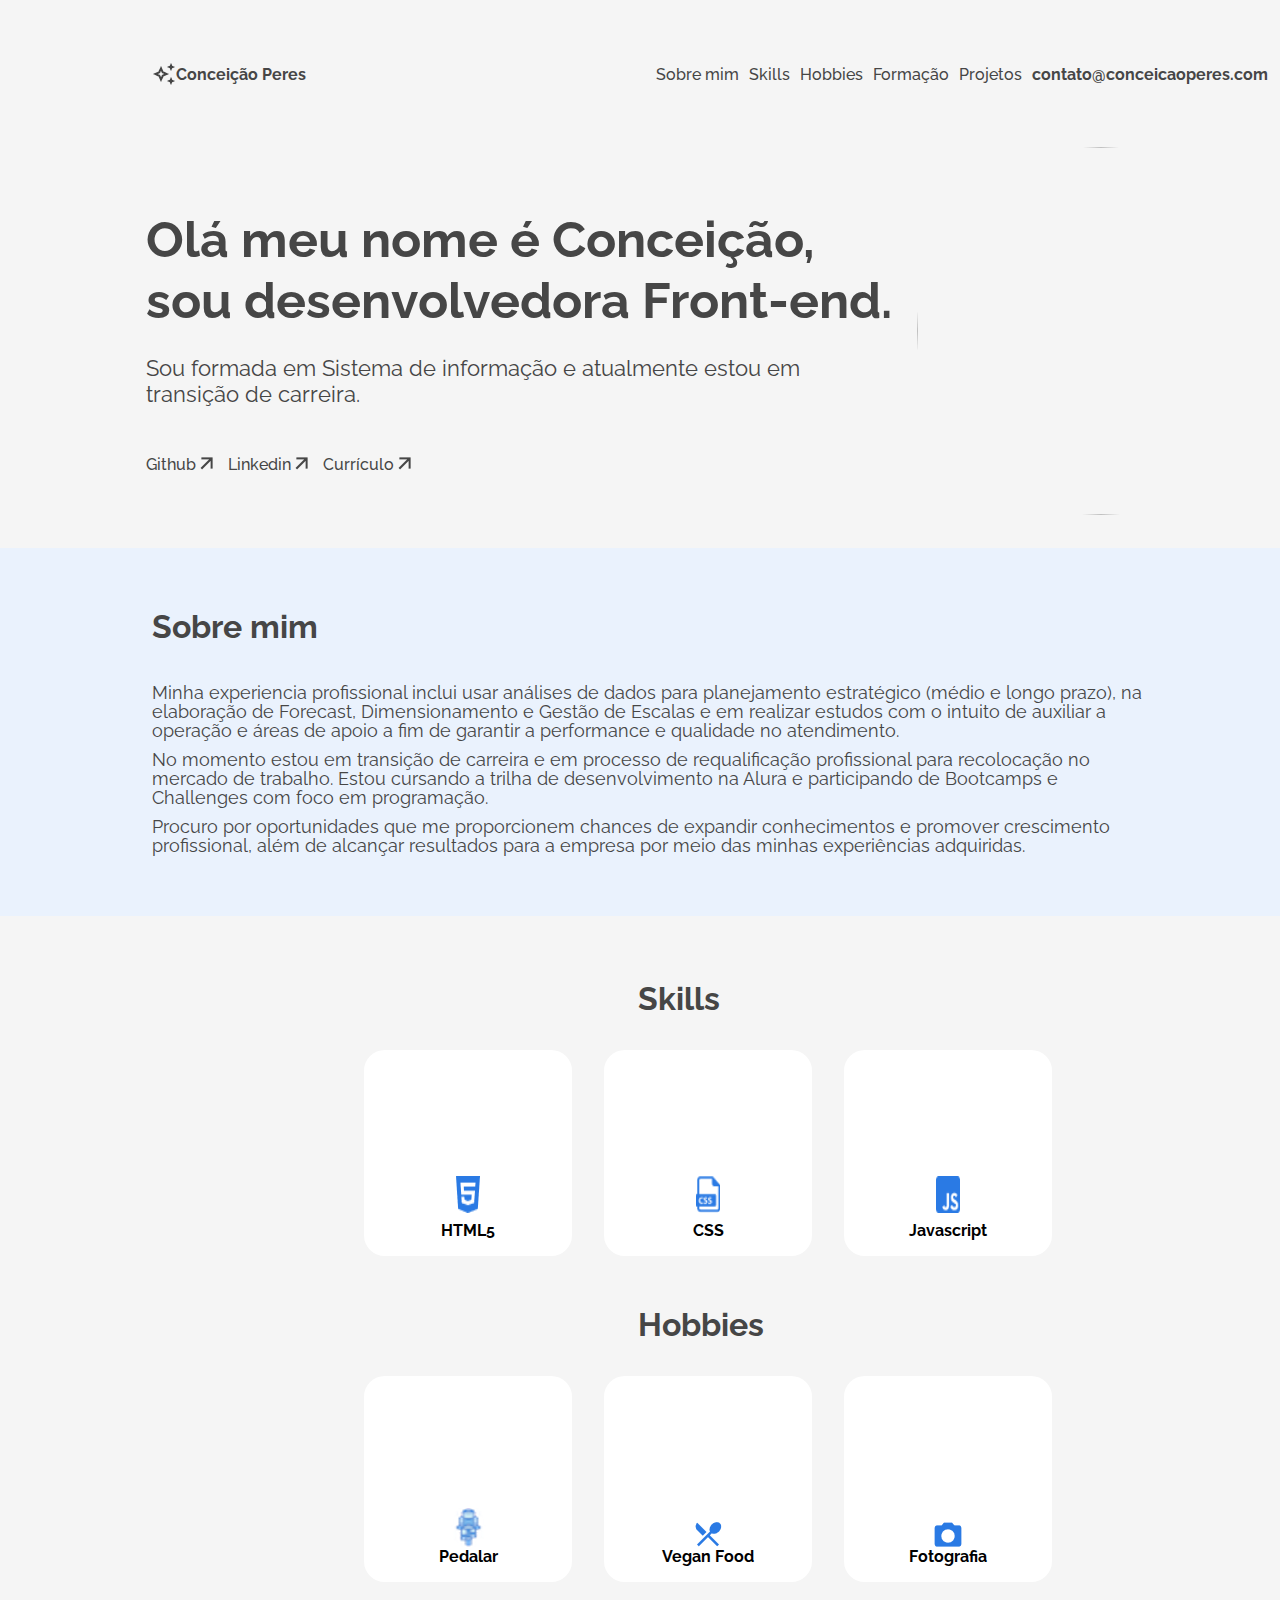
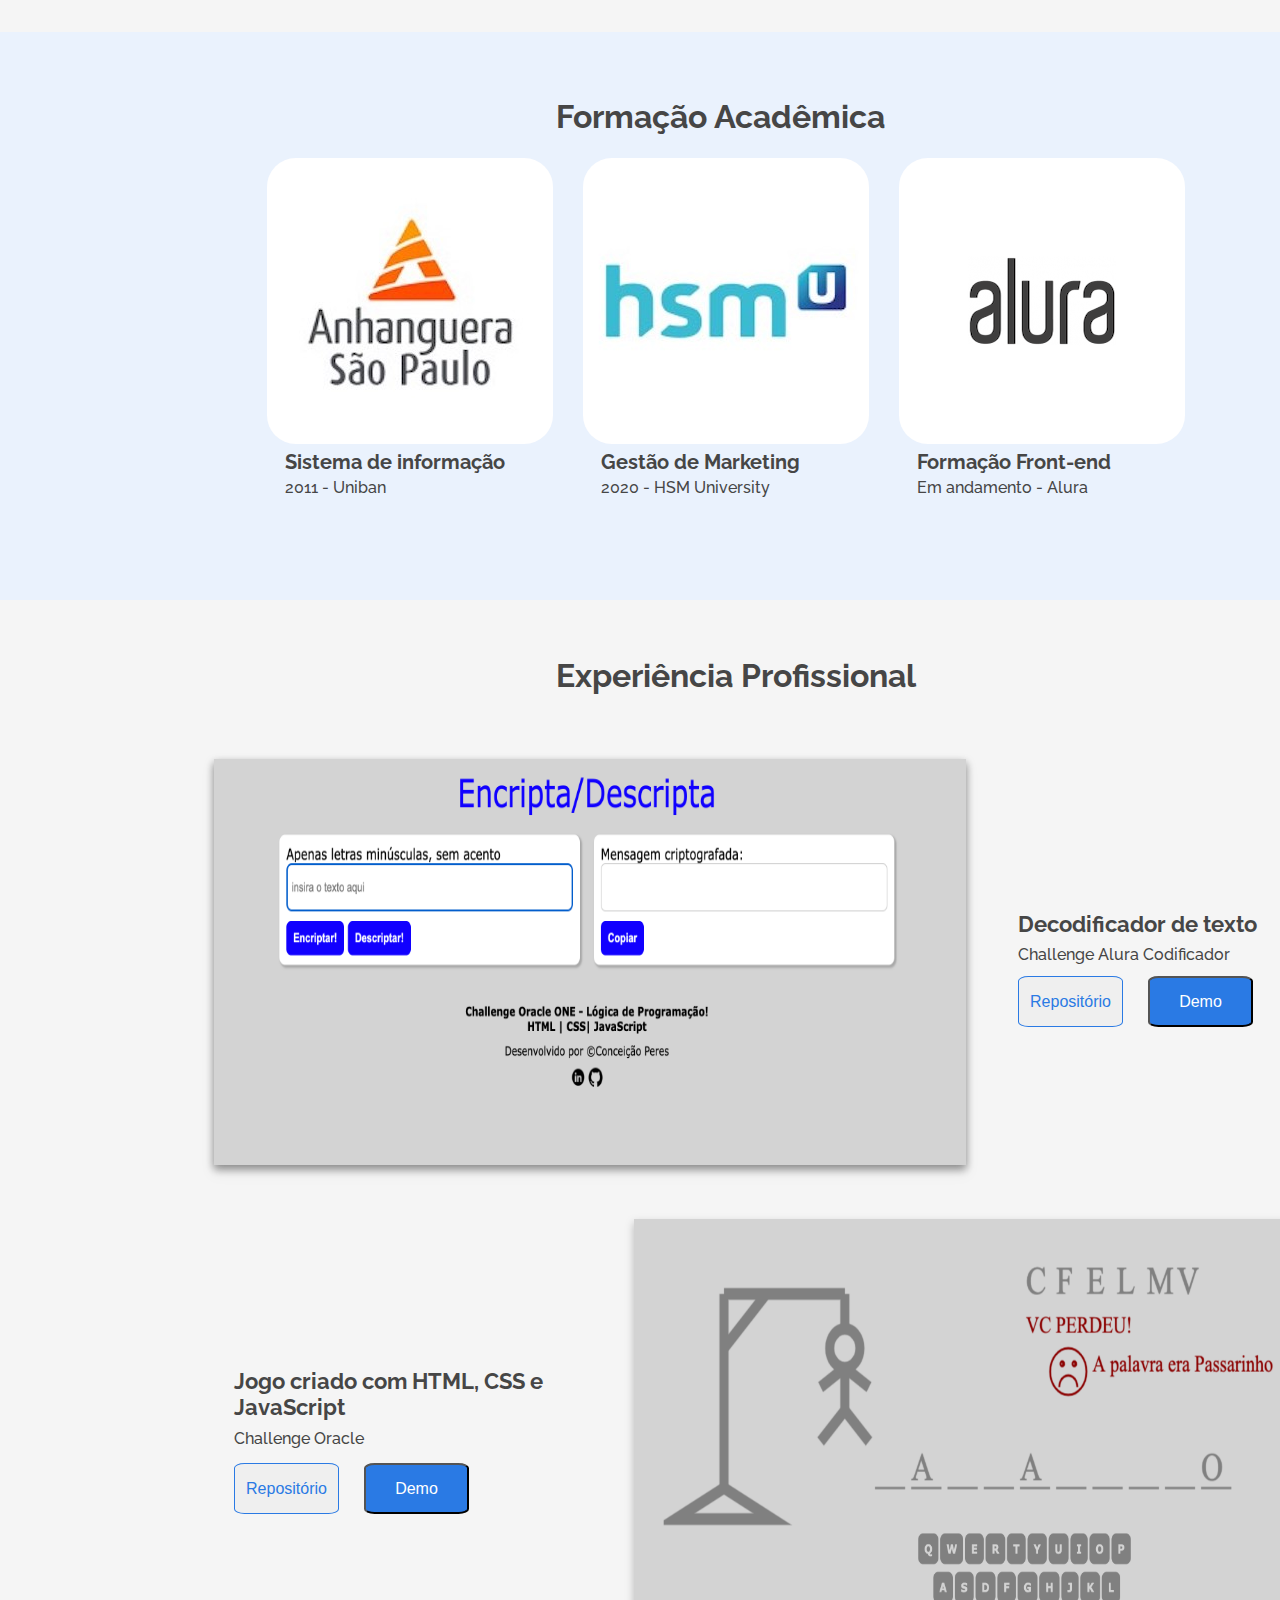
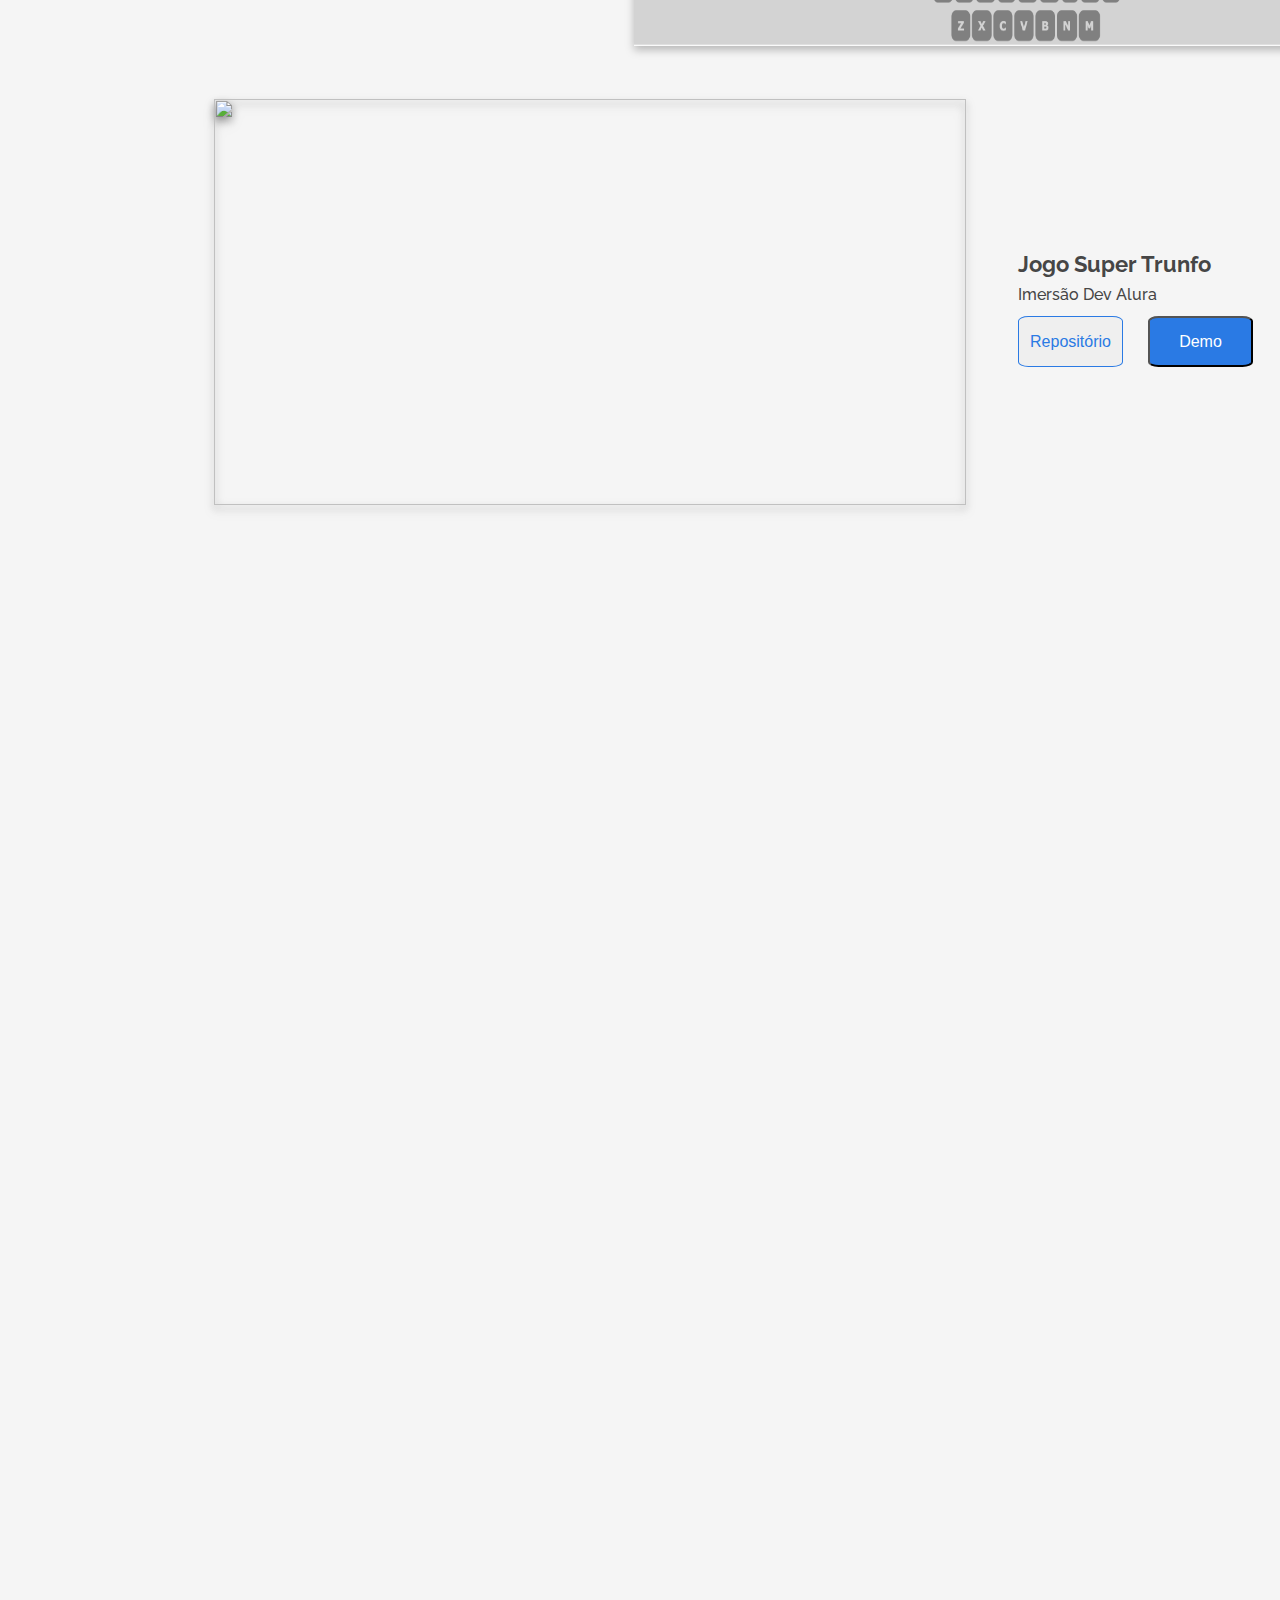
==== commit e5d1bbd1: "experiencia" ====
--- a/index.html
+++ b/index.html
@@ -21,7 +21,7 @@
                     <li id="linkSkills"><a href="#skills">Skills</a></li>
                     <li id="linkHobbies"><a href="#hobbies">Hobbies</a></li>
                     <li id="linkFormacao"><a href="#formacao">Formação</a></li>
-                    <li id="linkProjetos"><a href="#projetos">Projetos</a></li>
+                    <li id="linkProjetos"><a href="#experiencia">Projetos</a></li>
                     <li id="linkContato"><a href="#contato">contato@conceicaoperes.com</a></li>
                 </ul>
             </div>
@@ -30,7 +30,7 @@
             <div class="apresentacao">
                 <div class="container">
                     <h1>Olá meu nome é Conceição, sou desenvolvedora Front-end.</h1>
-                    <h2>Sou formada em Sistema de informação e atualmente estou em transição de carreira.</h2>
+                    <p>Sou formada em Sistema de informação e atualmente estou em transição de carreira.</p>
                     <ul class="links-contatos">
                         <li id="linkGit"><a href="https://github.com/conceicao-peres" target="_blank">Github <img src="assets/imagens/seta.png"></a></li>
                         <li id="linkLinkedin"><a href="https://www.linkedin.com/in/conceicao-peres-da-silva" target="_blank">Linkedin <img src="assets/imagens/seta.png"></a></li>
@@ -41,9 +41,9 @@
                     <img src="https://github.com/conceicao-peres.png">
                 </div>
             </div>
-            <div class="sobre">
+            <div class="sobre" id="sobre">
                 <div class="sobreMim">
-                    <h2 id="sobre">Sobre mim</h2>
+                    <h2>Sobre mim</h2>
                     <div class="texto">
                         <p>Minha experiencia profissional inclui usar análises de dados para planejamento estratégico (médio e longo prazo), na elaboração de Forecast, Dimensionamento e Gestão de Escalas e em realizar estudos com o intuito de auxiliar a operação e áreas de apoio a fim de garantir a performance e qualidade no atendimento.</p>
                         <p>No momento estou em transição de carreira e em processo de requalificação profissional para recolocação no mercado de trabalho. Estou cursando a trilha de desenvolvimento na Alura e participando de Bootcamps e Challenges com foco em programação.</p>
@@ -52,8 +52,8 @@
                 </div>
             </div>
             <div class="listas">
-                <div class="skills">
-                    <h2 id="skills">Skills</h2>
+                <div class="skills" id="skills">
+                    <h2>Skills</h2>
                     <ul class="lista-skills">
                         <li>
                             <img src="assets/imagens/html.png">
@@ -69,12 +69,12 @@
                         </li>
                     </ul>
                 </div>
-                <div class="hobbies">
-                    <h2 id="hobbies">Hobbies</h2>
+                <div class="hobbies" id="hobbies">
+                    <h2>Hobbies</h2>
                     <ul class="lista-hobbies">
                         <li>
                             <img src="assets/imagens/ciclista.png">
-                            <p class="descricao">Pedalar</p>
+                             <p class="descricao">Pedalar</p>
                         </li>
                         <li>
                             <img src="assets/imagens/cozinhar.png">
@@ -86,8 +86,8 @@
                         </li>
                     </ul>
                 </div>
-                <div class="formacao">
-                    <h2 id="formacao">Formação Acadêmica</h2>
+                <div class="formacao" id="formacao">
+                    <h2>Formação Acadêmica</h2>
                     <ul class="lista-formacao">
                         <li>
                             <img src="assets/imagens/anhanguera.jpeg">
@@ -96,7 +96,7 @@
                         </li>
                         <li>
                             <img src="assets/imagens/hsm.jpeg">
-                            <p class="descricao-formacao">Gestão estratégica de Marketing</p>
+                            <p class="descricao-formacao">Gestão de Marketing</p>
                             <p class="data">2020 - HSM University </p>
                         </li>
                         <li>
@@ -107,31 +107,42 @@
                     </ul>
                 </div>
             </div>
-
-            <div class="experiencia-profissional">
-                <h2></h2>
+            <div class="experiencia-area" id="experiencia">
+                <h2>Experiência Profissional</h2>
                 <div class="itens">
                     <div class="experiencia">
                         <div class="img-experiencia">
-
+                            <img src="assets/imagens/encriptador.png">
+                        </div>
+                        <div class="infos">
+                            <h3>Decodificador de texto</h3>
+                            <p>Challenge Alura Codificador</p>
+                                <button class="repositoio" id="repositório">Repositório</button>
+                                <button class="demo" id="demo">Demo</button>
+                        </div>
+                    </div> 
+                    <div class="experiencia-meio">
+                        <div class="infos-meio">
+                            <h3>Jogo criado com HTML, CSS e JavaScript</h3>
+                            <p>Challenge Oracle</p>
+                                <button class="repositoio-meio" id="repositório">Repositório</button>
+                                <button class="demo-meio" id="demo">Demo</button>
+                        </div> 
+                        <img src="assets/imagens/jogoDaForca.png">
+                    </div>
+                    <div class="experiencia">
+                        <div class="img-experiencia">
+                            <img src="assets/imagens/superTrunfo.png">
+                        </div>
+                        <div class="infos">
+                            <h3>Jogo Super Trunfo</h3>
+                            <p>Imersão Dev Alura</p>
+                            <button class="repositoio" id="repositório">Repositório</button>
+                            <button class="demo" id="demo">Demo</button>
                         </div>
                     </div>
-
-                    <div class="experiencia">
-                        
-                    </div>
-
-                    <div class="experiencia">
-                        
-                    </div>
                 </div>
-              
             </div>
-    
-        </main>
-
-        <footer>
-        </footer>
+        </main>    
     </body>
-
 </html>--- a/style.css
+++ b/style.css
@@ -3,59 +3,63 @@
 body{
     font-family: 'Raleway', sans-serif;
     background: #F5F5F5;
+    display: flex;
+    flex-direction: column;
+    align-items: center;
+    position: absolute;
+    height: 5020px;
+    width: 1440px;
+
 }
 .topo{
     display: flex;
     flex-direction: row;
     justify-content: space-between;
     align-items: center;
-    padding: 32px 0px;
     position: static;
     width: 1136px;
     height: 88px;
     left: 152px;
-    top: 0px;
+    flex: none;
+    margin: 30px 152px;
 }
 .logo{
     display: flex;
     flex-direction: row;
     align-items: center;
-    padding: 0px;
-    position: static;
-    width: 170px;
+    position: static;
+    width: 160px;
     height: 24px;
-    left: 0px;
     top: 32px;
     flex: none;
-    order: 0;
-    flex-grow: 0;
-    margin: 0px 152px;
-}
-.logo img{
-    position: static;
-    width: 24px;
-    height: 24px;
-    left: 0px;
-    top: 0px;
-    margin-right: 14px;
+    font-style: normal;
+    font-weight: 700;
+    font-size: 16px;
+    line-height: 19px;
+    color: #464646;
 }
 .links-topo{
     display: flex;
     flex-direction: row;
     align-items: center;
-    padding: 0px;
     position: static;
     width: 642px;
     height: 19px;
     left: 494px;
     top: 34.5px;
-}
+    flex: none;
+    order: 1;
+ }
 .links-topo li{
-    display: inline;
-    margin-right: 15px;
-}
-.links-topo a, .links-contatos a {
-    color: #000000;
+    font-style: normal;
+    font-weight: 500;
+    font-size: 16px;
+    line-height: 19px;
+    color: #464646;
+    margin-left: 10px;
+}
+.links-topo a, .links-contatos a{
+    color: #464646;
     text-decoration: none;
 }
 #linkContato{
@@ -66,53 +70,41 @@
     flex-direction: row;
     justify-content: space-between;
     align-items: center;
-    padding: 0px;
     position: static;
     width: 1136px;
     height: 368px;
     left: 152px;
     flex: none;
     order: 1;
-    flex-grow: 0;
-    margin: 0px 0px;
 }
 .container{
     display: flex;
     flex-direction: column;
     align-items: flex-start;
-    padding: 0px;
     position: static;
     width: 751px;
-    height: 250px;
+    height: 246px;
     left: 0px;
     top: 61px;
     flex: none;
-    order: 0;
-    flex-grow: 0;
-    margin-left: 152px;
-}
-.container h1{
+    margin: 0px 20px 0px 180px;
+}
+h1{
     position: static;
     width: 751px;
     height: 122px;
-    left: 0px;
-    top: 0px;
     font-style: normal;
     font-weight: 700;
     font-size: 50px;
     line-height: 61px;
     color: #464646;
     flex: none;
-    order: 0;
     align-self: stretch;
-    flex-grow: 0;
-    margin: 14px 0px;
-}
-.container h2{
+}
+.container p{
     position: static;
     width: 751px;
     height: 52px;
-    left: 0px;
     top: 146px;
     font-style: normal;
     font-weight: 400;
@@ -122,48 +114,48 @@
     flex: none;
     order: 1;
     align-self: stretch;
+    margin: 24px 0px;
+}
+.apresentacao ul{
+    display: flex;
+    flex-direction: row;
+    align-items: flex-start;
+    padding: 0px;
+    position: static;
+    width: 467px;
+    height: 24px;
+    left: 0px;
+    top: 222px;
+    flex: none;
+    order: 2;
     flex-grow: 0;
-    margin: 14px 0px;
-}
-.links-contatos{
-    width: 90px;
-    height: 34px;
-    display: inline-flex;
-    order: 1;
-    align-items: center;
+    margin: 24px 0px;
+    font-style: normal;
+    font-weight: 500;
+    font-size: 16px;
+    line-height: 19px;
+    color: #464646;
 }
 .links-contatos li{
-    display: inline-flex;
-    flex-direction: row;
-    align-items: center;
-    margin-right: 2px;
-    position: static;
-    width: 90px;
-    height: 34px;
-    flex: none;
-    margin: 0px 0px;
+    margin-right: 15px;
 }
 .foto img{
     position: static;
-    width: 328px;
-    height: 328px;
+    width: 368px;
+    height: 368px;
     left: 768px;
-    top: 0px;
-    flex: none;
-    order: 1;
-    flex-grow: 0;
-    margin: 0px 100px 0px 20px;
+    flex: none;
+    order: 1;
     border-radius: 50%;
 }
-.sobre{
-    display: flex;
-    flex-direction: column;
-    align-items: center;
-    padding: 64px 90px 64px 64px;
+.sobre, .formacao{
+    display: flex;
+    flex-direction: column;
+    align-items: center;
+    padding: 34px;
     position: static;
     width: 1440px;
-    height: 310px;
-    left: 0px;
+    height: 300px;
     top: 520px;
     background: #EAF2FD;
     flex: none;
@@ -176,48 +168,37 @@
     display: flex;
     flex-direction: column;
     align-items: flex-start;
-    padding: 0px;
-    position: static;
-    width: 1500px;
-    height: 300x;
-    left: 152px;
-    top: 64px;
-    flex: none;
-    order: 0;
-    flex-grow: 0;
+    position: static;
+    width: 1136px;
+    height: 300px;
+    flex: none;
     margin: 10px 0px;
 }
 .sobreMim h2{
     position: static;
     width: 200px;
     height: 38px;
-    left: 0px;
-    top: 0px;
     font-style: normal;
     font-weight: 700;
     font-size: 32px;
     line-height: 38px;
     color: #464646;
     flex: none;
-    order: 0;
-    flex-grow: 0;
-    margin: 16px 100px;
+    margin: 16px 0px;
 }
 .texto{
     position: static;
-    width: 75%;
-    height: 250px;
-    left: 0px;
+    width: 1000px;
+    height: 200px;
     top: 54px;
     font-style: normal;
     font-weight: 400;
     font-size: 18px;
-    line-height: 20px;
-    color: #464646;
-    flex: none;
-    order: 1;
-    flex-grow: 0;
-    margin: 0px 527px 0px 100px;
+    line-height: 19px;
+    color: #464646;
+    flex: none;
+    order: 1;
+    margin: 16px 0px;
 }
 .texto p{
     padding: 5px 0px;
@@ -226,91 +207,94 @@
     display: flex;
     flex-direction: column;
     align-items: center;
-    padding: 0px;
     position: static;
     width: 1440px;
     height: 1245px;
-    left: 0px;
     top: 935px;
     flex: none;
     order: 3;
     align-self: stretch;
-    flex-grow: 0;
     margin: 32px 0px;
 }
-.skills h2, .hobbies h2{
+.skills .hobbies{
+    display: flex;
+    flex-direction: column;
+    align-items: center;
+    position: static;
+    width: 1136px;
+    height: 244px;
+    left: 152px;
+    flex: none;
+    margin: 88px 0px;
+}
+.lista-skills, .lista-hobbies, .lista-formacao{
+    display: flex;
+    flex-direction: row;
+    align-items: flex-start;
+    position: static;
+    width: 1136px;
+    height: 174px;
+    top: 70px;
+    flex: none;
+    order: 1;
+    margin: 20px 0px 50px 460px;
+}
+h2{
     position: static;
     width: 82px;
     height: 38px;
     left: 527px;
-    top: 0px;
     font-style: normal;
     font-weight: 700;
     font-size: 32px;
     line-height: 38px;
-    text-align: center;
-    color: #464646;
-    flex: none;
-    order: 0;
-    flex-grow: 0;
-    margin: 32px 0px;
-    padding-left: 230px;
-}
-.skills .hobbies{
-    display: flex;
-    flex-direction: column;
-    align-items: center;
-    padding: 0px;
-    position: static;
-    width: 1136px;
-    height: 244px;
-    left: 152px;
-    top: 332px;
-    flex: none;
-    order: 1;
-    flex-grow: 0;
-    margin: 88px 0px;
+    color: #464646;
+    flex: none;
+    margin: 32px 0px 32px 750px;
 }
 .skills li, .hobbies li{
-    display: inline-block;
-	text-align: center;
-	width: 30%;
-	vertical-align: top;
-	margin: 0px 16px;
-	box-sizing: border-box;
-	border-radius: 10px;
-    background: #FFFFFF;
+    display: flex;
+    flex-direction: column;
+    justify-content: flex-end;
+    align-items: flex-start;
+    padding: 16px;
     position: static;
     width: 176px;
     height: 174px;
+    background: #FFFFFF;
+    flex: none;
+    margin: 0px 16px;
+    align-items: center;
+    border-radius: 10%;
+}
+.lista-skills img{
+    position: static;
+    width: 24px;
+    height: 37px;
+    left: 16px;
+    top: 94px;
+    font-family: 'Font Awesome 5 Brands';
+    font-style: normal;
+    font-weight: 400;
+    font-size: 32px;
+    line-height: 37px;
+    display: flex;
+    align-items: center;
+    text-align: center;
+    color: #2A7AE4;
+    flex: none; 
+    margin: 8px 0px;
 }
 .descricao{
-top: 139px;
-}
-li img{
-padding-top: 100px;
-}
-.hobbies{
-    margin-top: 100px;
+    font-style: normal;
+    font-weight: 700;
+    font-size: 16px;
+    line-height: 19px;
 }
 .formacao{
-    display: flex;
-    flex-direction: column;
-    align-items: center;
-    padding: 82px;
-    position: static;
-    width: 1440px;
-    height: 581px;
-    left: 0px;
-    top: 664px;
-    background: #EAF2FD;
-    flex: none;
-    order: 2;
-    align-self: stretch;
-    flex-grow: 0;
-    margin: 88px 0px 0px 0px;
-}
-.formacao h2{
+    height: 500px;
+}
+.formacao h2, .experiencia-area h2{
     position: static;
     width: 500px;
     height: 38px;
@@ -325,69 +309,230 @@
     flex: none;
     order: 0;
     flex-grow: 0;
-    margin: 0px 0px;
-    padding-right: 180px;
+    margin: 32px 0px;
 }
 .lista-formacao{
-    display: flex;
-    flex-direction: row;
-    align-items: flex-start;
-    padding: 0px;
-    position: static;
-    width: 1136px;
-    height: 347px;
-    left: 152px;
-    top: 152px;
-    flex: none;
-    order: 1;
-    flex-grow: 0;
-    margin: 0px 0px;
-}
-.formacao li {
-    display: inline-block;
-	text-align: center;
-	vertical-align: top;
-	box-sizing: border-box;
-	border-radius: 10px;
-    position: static;
-    width: 368px;
-    height: 347px;
-    padding-right: 100px;
+    margin: 130px 0px 50px 200px;
+}
+.formacao li{
+    display: flex;
+    flex-direction: column;
+    justify-content: flex-end;
+    align-items: flex-start;
+    padding: 30px 70px;
+    position: static;
+    width: 136px;
+    height: 134px; 
+    flex: none;
+    margin: 35px 20px;
+    align-items: center;
+}
+.formacao img{
+    border-radius: 10%;
 }
 .descricao-formacao{
     position: static;
-    width: 300px;
+    width: 250px;
     height: 26px;
-    font-style: normal;
-    font-weight: 700;
-    font-size: 18px;
-    line-height: 26px;
-    color: #464646;
-    text-align: justify;
+    top: 294px;
+    font-style: normal;
+    font-weight: 700;
+    font-size: 20px;
+    line-height: 20px;
+    color: #464646;
+    flex: none;
+    order: 1;
+    margin: 8px 0px 0px 0px;
 }
 .data{
     position: static;
-    width: 250px;
+    width: 200px;
     height: 19px;
+    top: 328px;
     font-style: normal;
     font-weight: 500;
     font-size: 16px;
     line-height: 19px;
     color: #464646;
-    text-align: justify; 
-}
-.experiencia{
-    display: flex;
-    flex-direction: column;
-    align-items: center;
-    padding: 0px;
-    position: static;
-    width: 1136px;
+    flex: none;
+    order: 2;
+    margin-right: 50px;
+}
+.experiencia-area{
+    display: flex;
+    flex-direction: column;
+    align-items: center;
+    position: static;
+    width: 1440px;
     height: 1886px;
     left: 152px;
     top: 2212px;
     flex: none;
     order: 4;
-    flex-grow: 0;
     margin: 32px 0px;
+}
+.experiencia-area h2{
+    margin-left: 100px;
+}
+.itens{
+    display: flex;
+    flex-direction: column;
+    align-items: flex-start;
+    position: static;
+    width: 1136px;
+    height: 1816px;
+    top: 70px;
+    flex: none;
+    order: 1;
+    margin: 32px 0px;
+}
+.experiencia{
+    display: flex;
+    flex-direction: row;
+    align-items: center;
+    position: static;
+    width: 1136px;
+    height: 406px;
+    flex: none;
+    margin: 0px 80px;
+}
+.img-experiencia{
+    display: flex;
+    flex-direction: column;
+    align-items: flex-start;
+    padding: 10px opx;
+    position: static;
+    width: 772px;
+    height: 426px;
+    top: -10px;
+    filter: drop-shadow(0px 4px 4px rgba(0, 0, 0, 0.25));
+    flex: none;
+    margin: 0px 16px;
+}
+.img-experiencia img{
+    position: static;
+    width: 752px;
+    height: 406px;
+    left: 10px;
+    top: 10px;
+    filter: drop-shadow(0px 4px 4px rgba(0, 0, 0, 0.25));
+    flex: none;
+    margin: 10px 0px;
+}
+.infos{
+    display: flex;
+    flex-direction: column;
+    align-items: flex-start;
+    position: static;
+    width: 348px;
+    height: 112px;
+    left: 788px;
+    top: 147px;
+    flex: none;
+    order: 1;
+    flex-grow: 1;
+    margin: 0px 16px;
+}
+.infos h3, .infos-meio h3{
+    position: static;
+    width: 348px;
+    height: 26px;
+    font-style: normal;
+    font-weight: 700;
+    font-size: 22px;
+    line-height: 26px;
+    color: #464646;
+    flex: none;
+    align-self: stretch;
+    margin: 5px 0px;
+}
+.infos p, .infos-meio p{
+    position: static;
+    width: 348px;
+    height: 19px;
+    top: 34px;
+    font-style: normal;
+    font-weight: 500;
+    font-size: 16px;
+    line-height: 19px;
+    color: #464646;
+    flex: none;
+    order: 1;
+    align-self: stretch;
+    margin: 2.5px 0px;
+}
+.repositoio, .repositoio-meio{
+    position: absolute;
+    width: 105px;
+    height: 51px;
+    border: 1px solid #2A7AE4;
+    box-sizing: border-box;
+    margin: 70px 0px;
+    border-radius: 10%;
+    font-style: normal;
+    font-weight: 400;
+    font-size: 16px;
+    line-height: 19px;
+    color: #2A7AE4;
+
+}
+.demo, .demo-meio{
+    position: absolute;
+    width: 105px;
+    height: 51px;
+    background: #2A7AE4;
+    margin: 70px 130px;
+    border-radius: 10%;
+    font-style: normal;
+    font-weight: 400;
+    font-size: 16px;
+    line-height: 19px;
+    color: #FFFFFF;
+}
+.experiencia-meio{
+    display: flex;
+    flex-direction: row;
+    align-items: center;
+    position: static;
+    width: 1136px;
+    height: 406px;
+    margin: 64px 0px;
+}
+.experiencia-meio img{
+    position: static;
+    width: 752px;
+    height: 427px;;
+    left: 384px;
+    top: -10.5px;
+    mix-blend-mode: normal;
+    filter: drop-shadow(0px 4px 4px rgba(0, 0, 0, 0.25));
+    flex: none;
+    margin: 0px 16px;
+}
+.infos-meio{
+    display: flex;
+    flex-direction: column;
+    align-items: flex-start;
+    position: static;
+    width: 368px;
+    height: 138px;  
+    left: 0px;
+    top: 134px;
+    flex: none;
+    order: 0;
+    flex-grow: 1;
+    margin: 0px 16px;
+    padding-left: 100px;
+}
+.infos-meio h3{
+    margin: 5px 0px 20px 0px;
+}
+.infos-meio p{
+    margin: 15px 0px ; 
+}
+.repositoio-meio{
+    margin: 100px 0px; 
+}
+.demo-meio{
+    margin: 100px 130px;
 }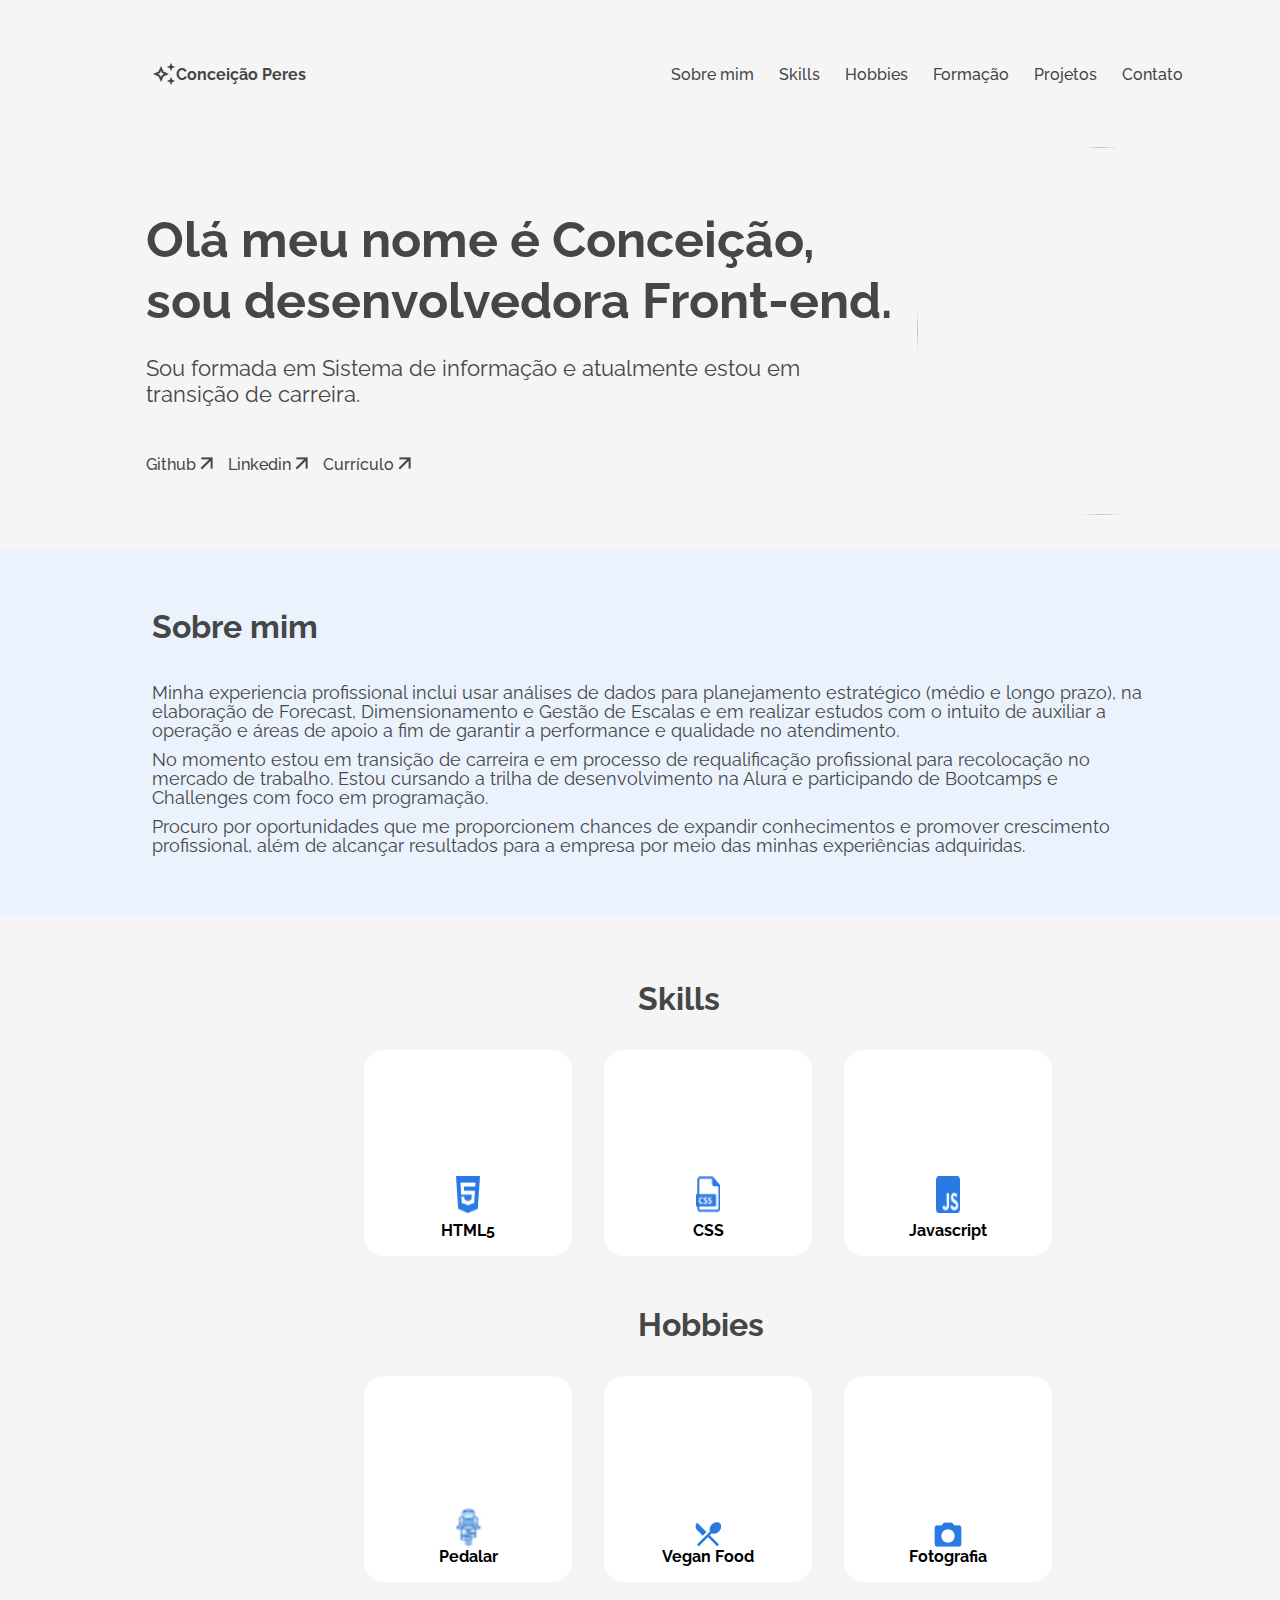
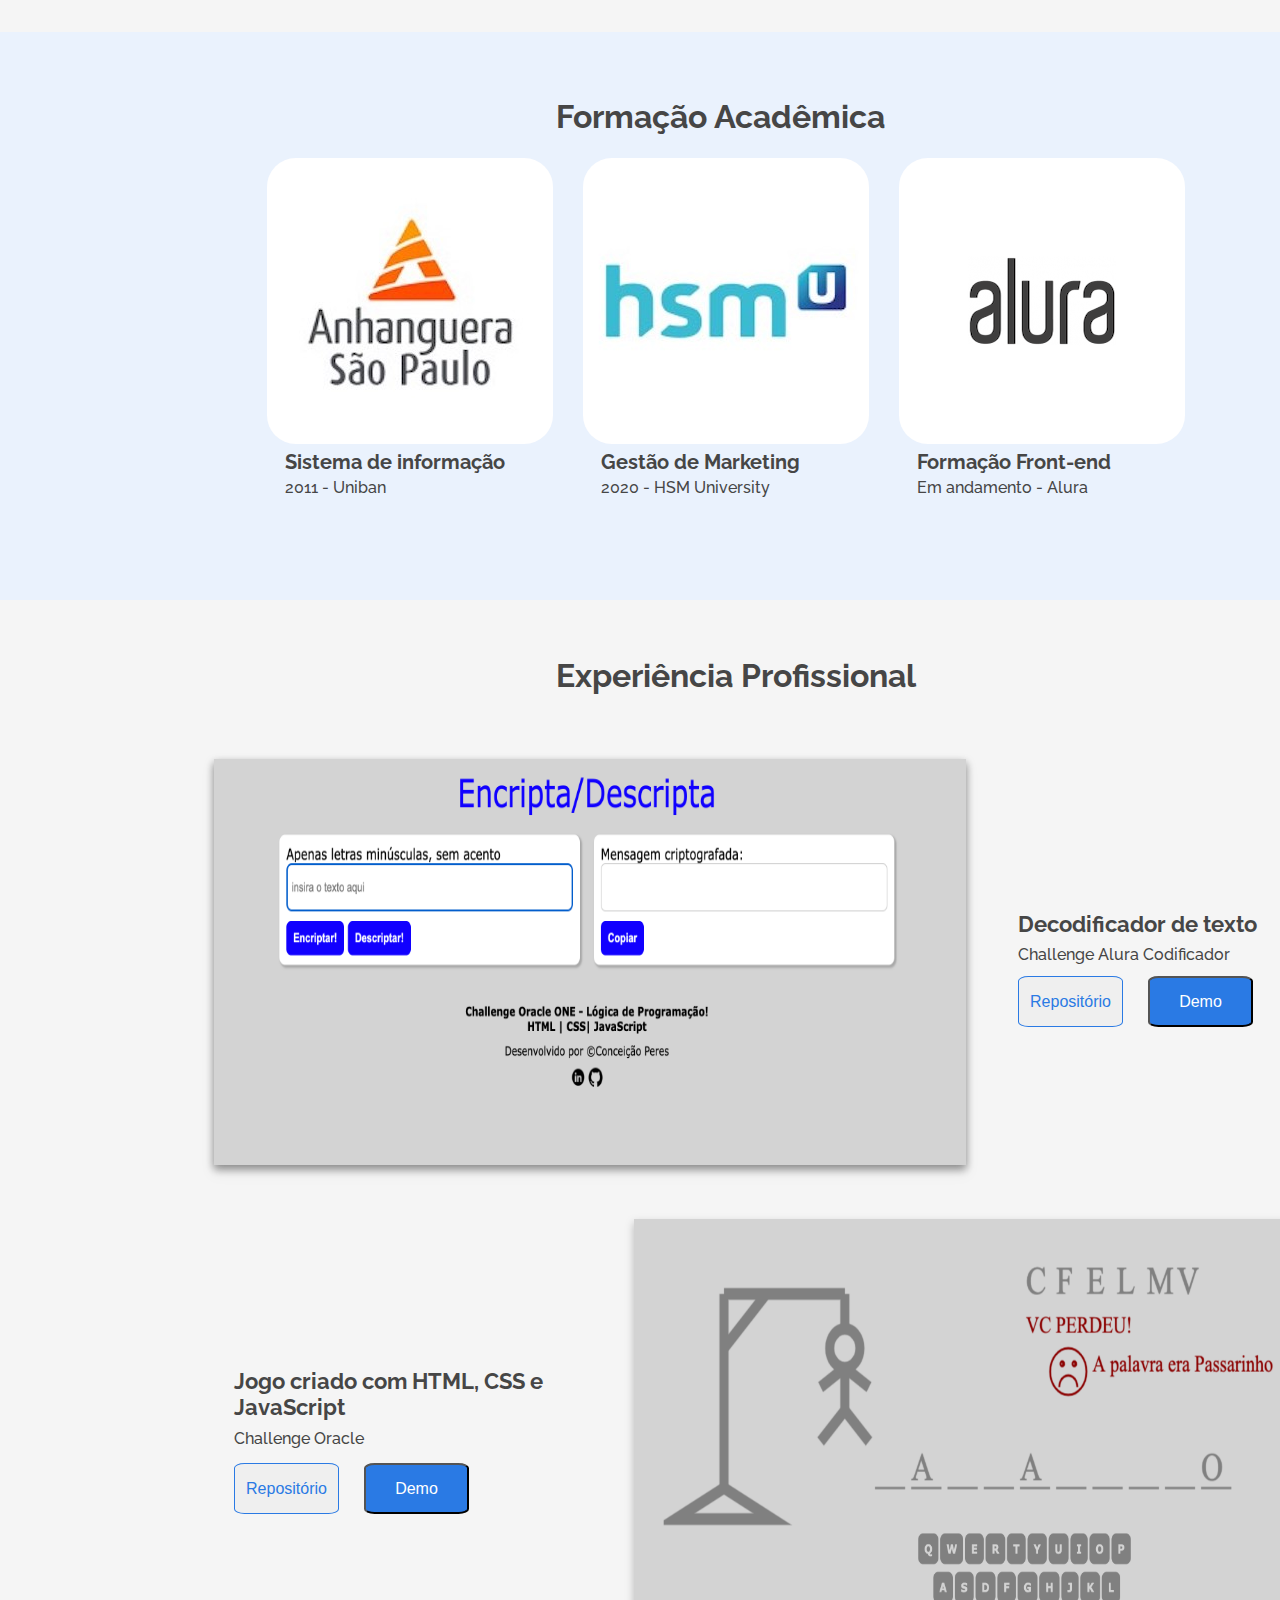
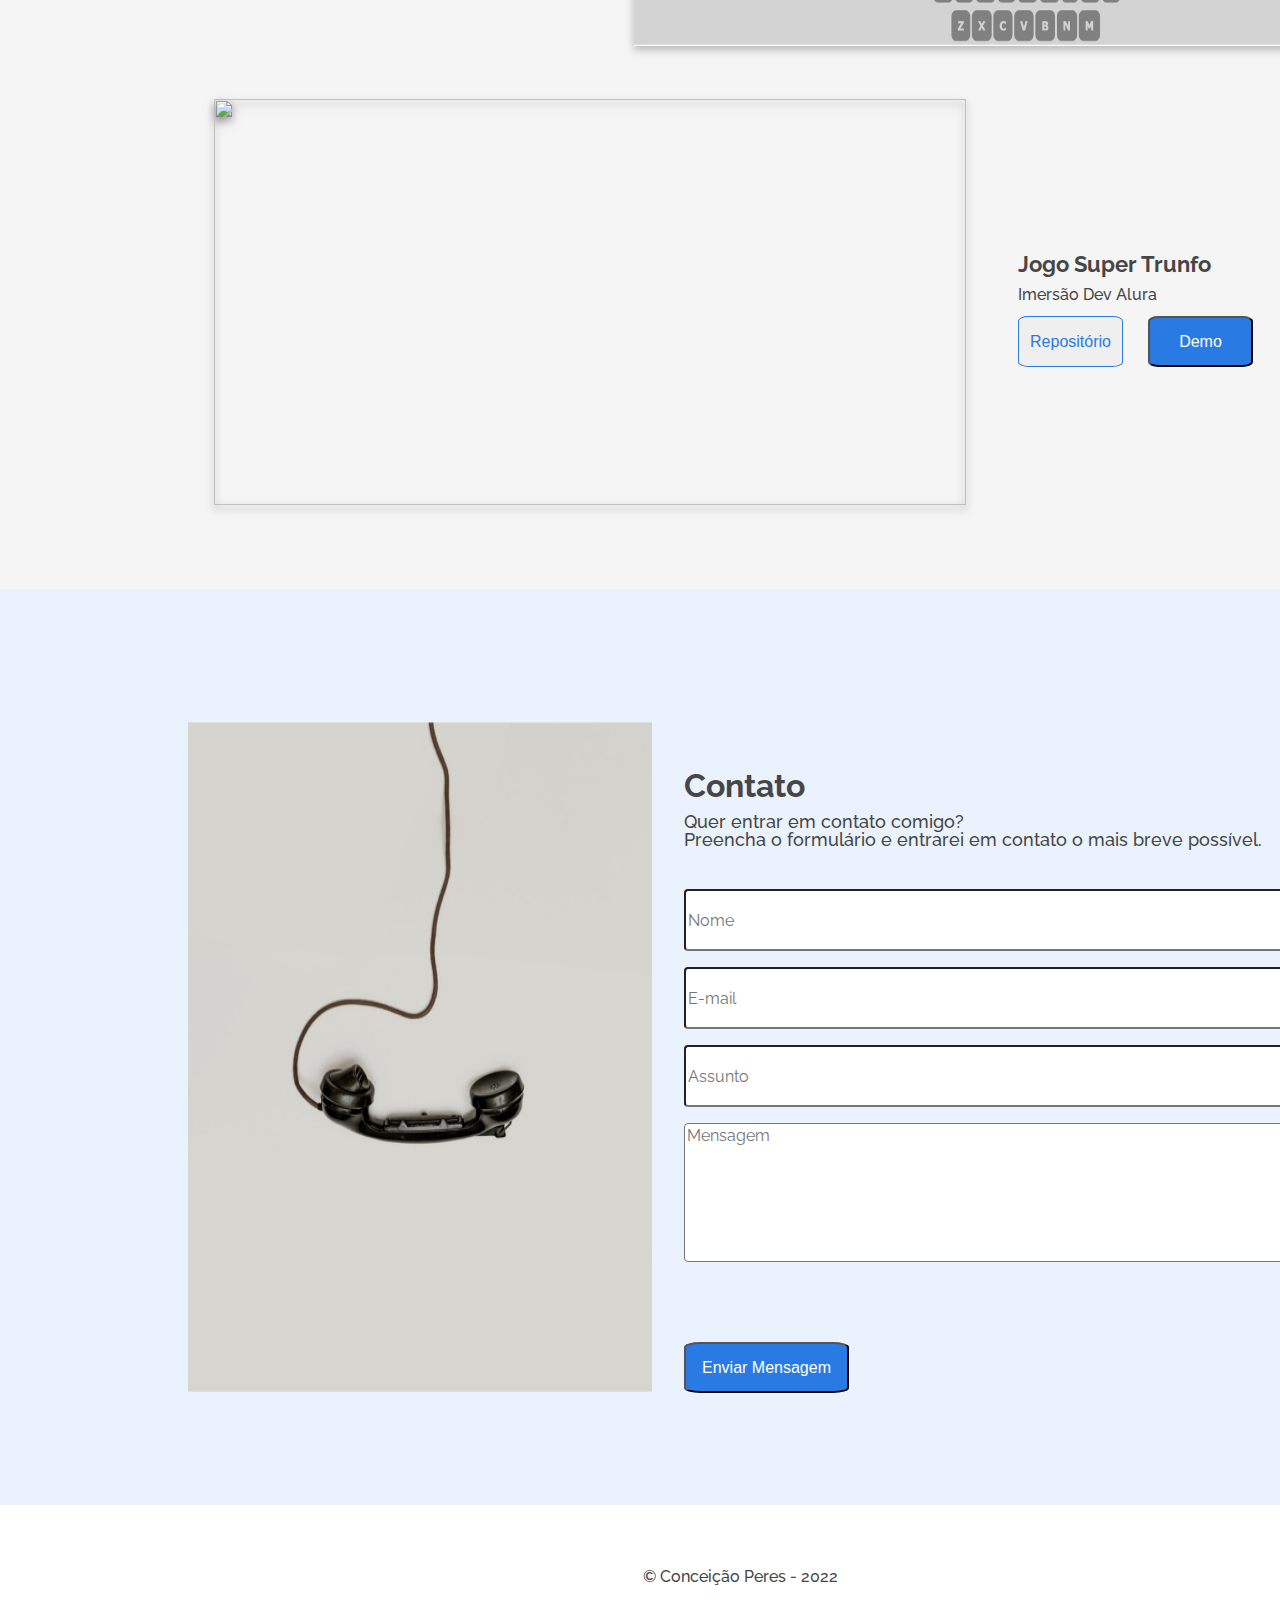
==== commit 0b5633a5: "formulario" ====
--- a/index.html
+++ b/index.html
@@ -22,7 +22,7 @@
                     <li id="linkHobbies"><a href="#hobbies">Hobbies</a></li>
                     <li id="linkFormacao"><a href="#formacao">Formação</a></li>
                     <li id="linkProjetos"><a href="#experiencia">Projetos</a></li>
-                    <li id="linkContato"><a href="#contato">contato@conceicaoperes.com</a></li>
+                    <li id="linkContato"><a href="#caixa-contato">Contato</a></li>
                 </ul>
             </div>
         </header>
@@ -144,5 +144,38 @@
                 </div>
             </div>
         </main>    
+        <footer>
+            <div class="caixa-contato" id="caixa-contato">
+                <div class="contato">
+                    <img src="assets/imagens/imgContato.png">
+                    <div class="formulario-contato">
+                        <div class="formaulario-topo">
+                            <h2>Contato</h2>
+                            <p>Quer entrar em contato comigo?</p>
+                            <p>Preencha o formulário e entrarei em contato o mais breve possível.</p>
+                        </div>
+                        <div class="campos">
+                            <form>
+                                <label for="nome"></label>
+                                <input type="text" id="nome" class="input-padrao" required placeholder="Nome">
+    
+                                <label for="email"></label>
+                                <input type="email" id="email" class="input-padrao" required placeholder="E-mail">
+
+                                <label for="assunto"></label>
+                                <input type="text" id="assunto" class="input-padrao" required placeholder="Assunto">
+                                
+                                <label for="mensagem"></label>
+				                <textarea cols="70" rows="10" id="mensagem" class="input-padrao" required placeholder="Mensagem"></textarea>
+                            </form>
+                        </div>
+                        <button class="botao-contato" id="botao-contato">Enviar Mensagem</button>
+                    </div>
+                </div>
+            </div>
+            <div class="rodape">
+               &copy; Conceição Peres - 2022
+            </div>
+        </footer>
     </body>
 </html>--- a/style.css
+++ b/style.css
@@ -7,7 +7,7 @@
     flex-direction: column;
     align-items: center;
     position: absolute;
-    height: 5020px;
+    height: 4500px;
     width: 1440px;
 
 }
@@ -41,7 +41,6 @@
 .links-topo{
     display: flex;
     flex-direction: row;
-    align-items: center;
     position: static;
     width: 642px;
     height: 19px;
@@ -56,14 +55,11 @@
     font-size: 16px;
     line-height: 19px;
     color: #464646;
-    margin-left: 10px;
+    margin-left: 25px;
 }
 .links-topo a, .links-contatos a{
     color: #464646;
     text-decoration: none;
-}
-#linkContato{
-    font-weight: bold;
 }
 .apresentacao{
     display: flex;
@@ -364,7 +360,7 @@
     align-items: center;
     position: static;
     width: 1440px;
-    height: 1886px;
+    height: 1500px;
     left: 152px;
     top: 2212px;
     flex: none;
@@ -535,4 +531,183 @@
 }
 .demo-meio{
     margin: 100px 130px;
+}
+footer{
+    display: flex;
+    flex-direction: column;
+    align-items: flex-start;
+    position: static;
+    width: 1440px;
+    height: 890px;
+    top: 4130px;
+    order: 5;
+    margin: 32px 0px;
+}
+.caixa-contato{
+    display: flex;
+    flex-direction: column;
+    align-items: center;
+    padding: 64px 20px;
+    position: static;
+    width: 1440px;
+    height: 788px;
+    background: #EAF2FD;
+    flex: none;
+}
+.contato{
+    display: flex;
+    flex-direction: row;
+    align-items: center;
+    padding: 64px 0px 0px;
+    position: static;
+    width: 1136px;
+    height: 660px;
+    left: 152px;
+    top: 64px;
+    margin: 10px 0px;
+}
+.contato img{
+    position: static;
+    width: 464px;
+    height: 670px;
+    top: 65.5px;
+    background: #EDEDED;
+    flex: none;
+    margin: 0px 16px;
+}
+.formulario-contato{
+    display: flex;
+    flex-direction: column;
+    align-items: flex-start;
+    position: static;
+    width: 656px;
+    height: 596px;
+    left: 480px;
+    top: 64px;
+    flex: none;
+    order: 1;
+    flex-grow: 1;
+    margin: 0px 16px;
+}
+footer h2{
+    position: static;
+    width: 123px;
+    height: 38px;
+    font-style: normal;
+    font-weight: 700;
+    font-size: 32px;
+    line-height: 38px;
+    color: #464646;
+    flex: none;
+    margin: 8px 0px;
+}
+footer p{
+    position: static;
+    font-style: normal;
+    font-weight: 500;
+    font-size: 18px;
+    color: #464646;
+    order: 1;
+}
+.campos{
+    display: flex;
+    flex-direction: column;
+    align-items: flex-start;
+    position: static;
+    width: 656px;
+    height: 397px;
+    top: 116px;
+    flex: none;
+    order: 1;
+    align-self: stretch;
+    margin: 32px 0px;
+}
+form label, form legend {
+    font-family: 'Raleway';
+    font-style: normal;
+    font-weight: 400;
+    font-size: 16px;
+    line-height: 20px;
+    display: flex;
+    align-items: center;
+    color: #A2A2A2;
+}
+.input-padrao {
+	position: static;
+    width: 656px;
+    height: 56px;
+    left: calc(50% - 656px/2);
+    background: #FFFFFF;
+    border-radius: 4px;
+    flex: none;
+    align-self: stretch;
+    margin: 8px 0px;
+    font-family: 'Raleway';
+    font-style: normal;
+    font-weight: 400;
+    font-size: 16px;
+    line-height: 20px;
+    display: flex;
+    align-items: center;
+    color: #000000;
+}
+form #mensagem{
+    position: static;
+    width: 656px;
+    height: 133px;
+    left: calc(50% - 656px/2);
+    background: #FFFFFF;
+    border-radius: 4px;
+    flex: none;
+    align-self: stretch;
+    margin: 8px 0px;
+    font-family: 'Raleway';
+    font-style: normal;
+    font-weight: 400;
+    font-size: 16px;
+    line-height: 20px;
+    display: flex;
+    align-items: center;
+    color: #A2A2A2;
+}
+.botao-contato{
+    display: flex;
+    flex-direction: row;
+    justify-content: center;
+    align-items: center;
+    padding: 16px;
+    position: static;
+    width: 165px;
+    height: 51px;
+    top: 545px;
+    background: #2A7AE4;
+    flex: none;
+    order: 2;
+    margin: 32px 0px;
+    font-style: normal;
+    font-weight: 400;
+    font-size: 16px;
+    line-height: 19px;
+    color: #FFFFFF;
+    border-radius: 10%;
+}
+.rodape{
+    display: flex;
+    flex-direction: row;
+    justify-content: center;
+    align-items: center;
+    padding: 20px;
+    position: static;
+    width: 1440px;
+    height: 102px;
+    top: 788px;
+    background: #FFFFFF;
+    flex: none;
+    order: 1;
+    font-style: normal;
+    font-weight: 500;
+    font-size: 16px;
+    line-height: 19px;
+    text-align: center;
+    color: #464646;
 }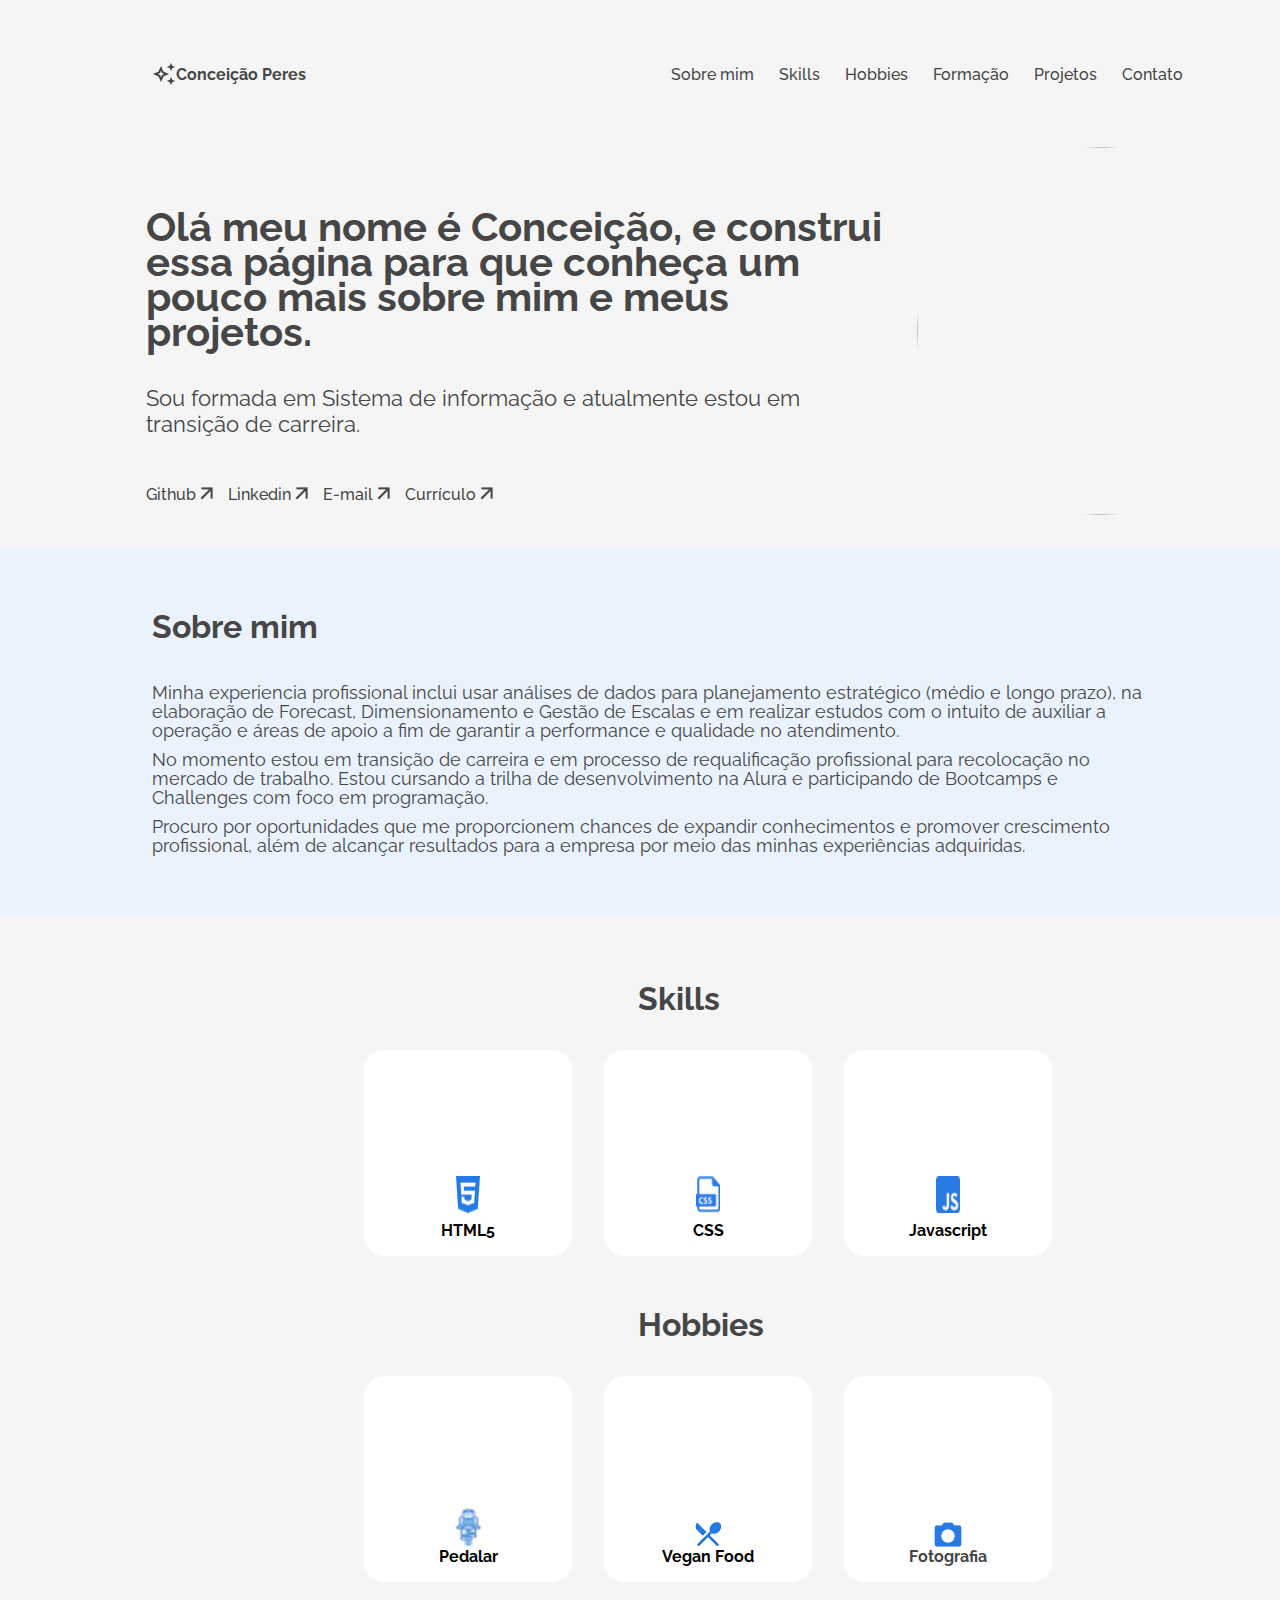
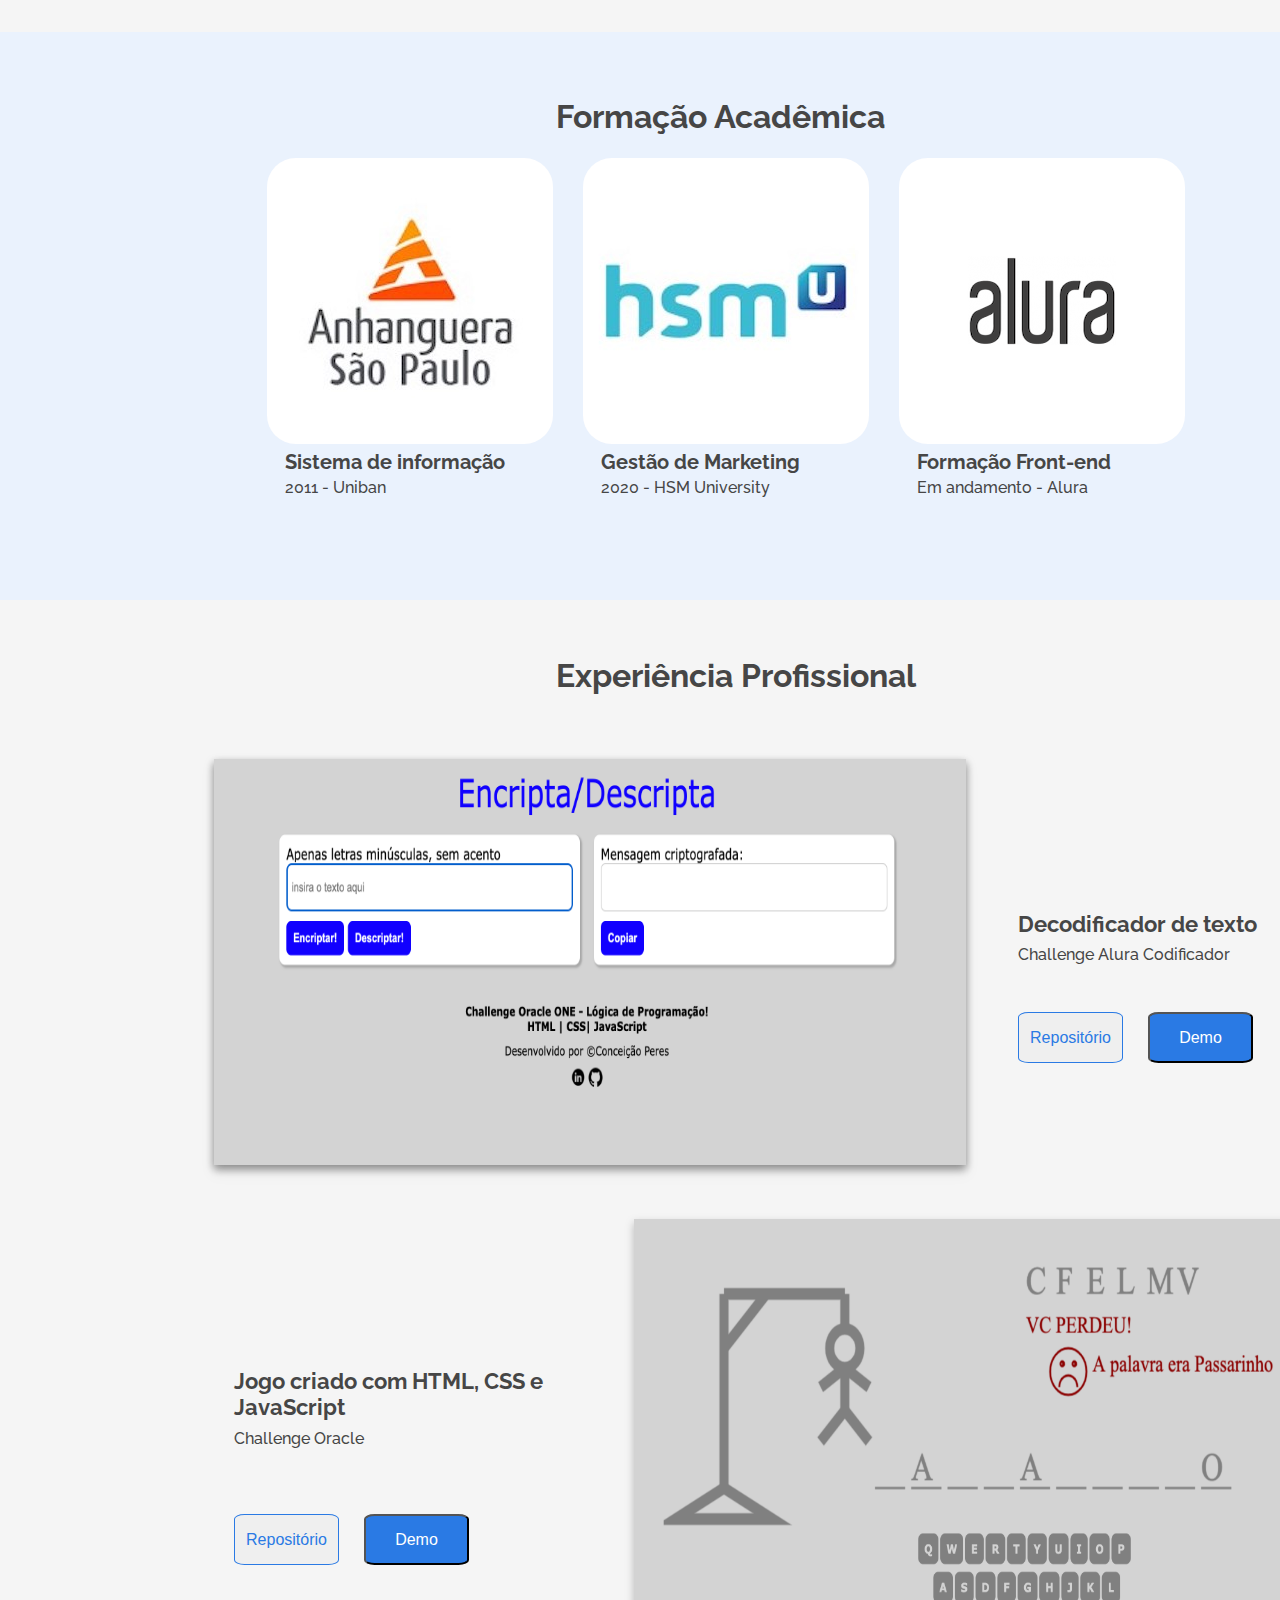
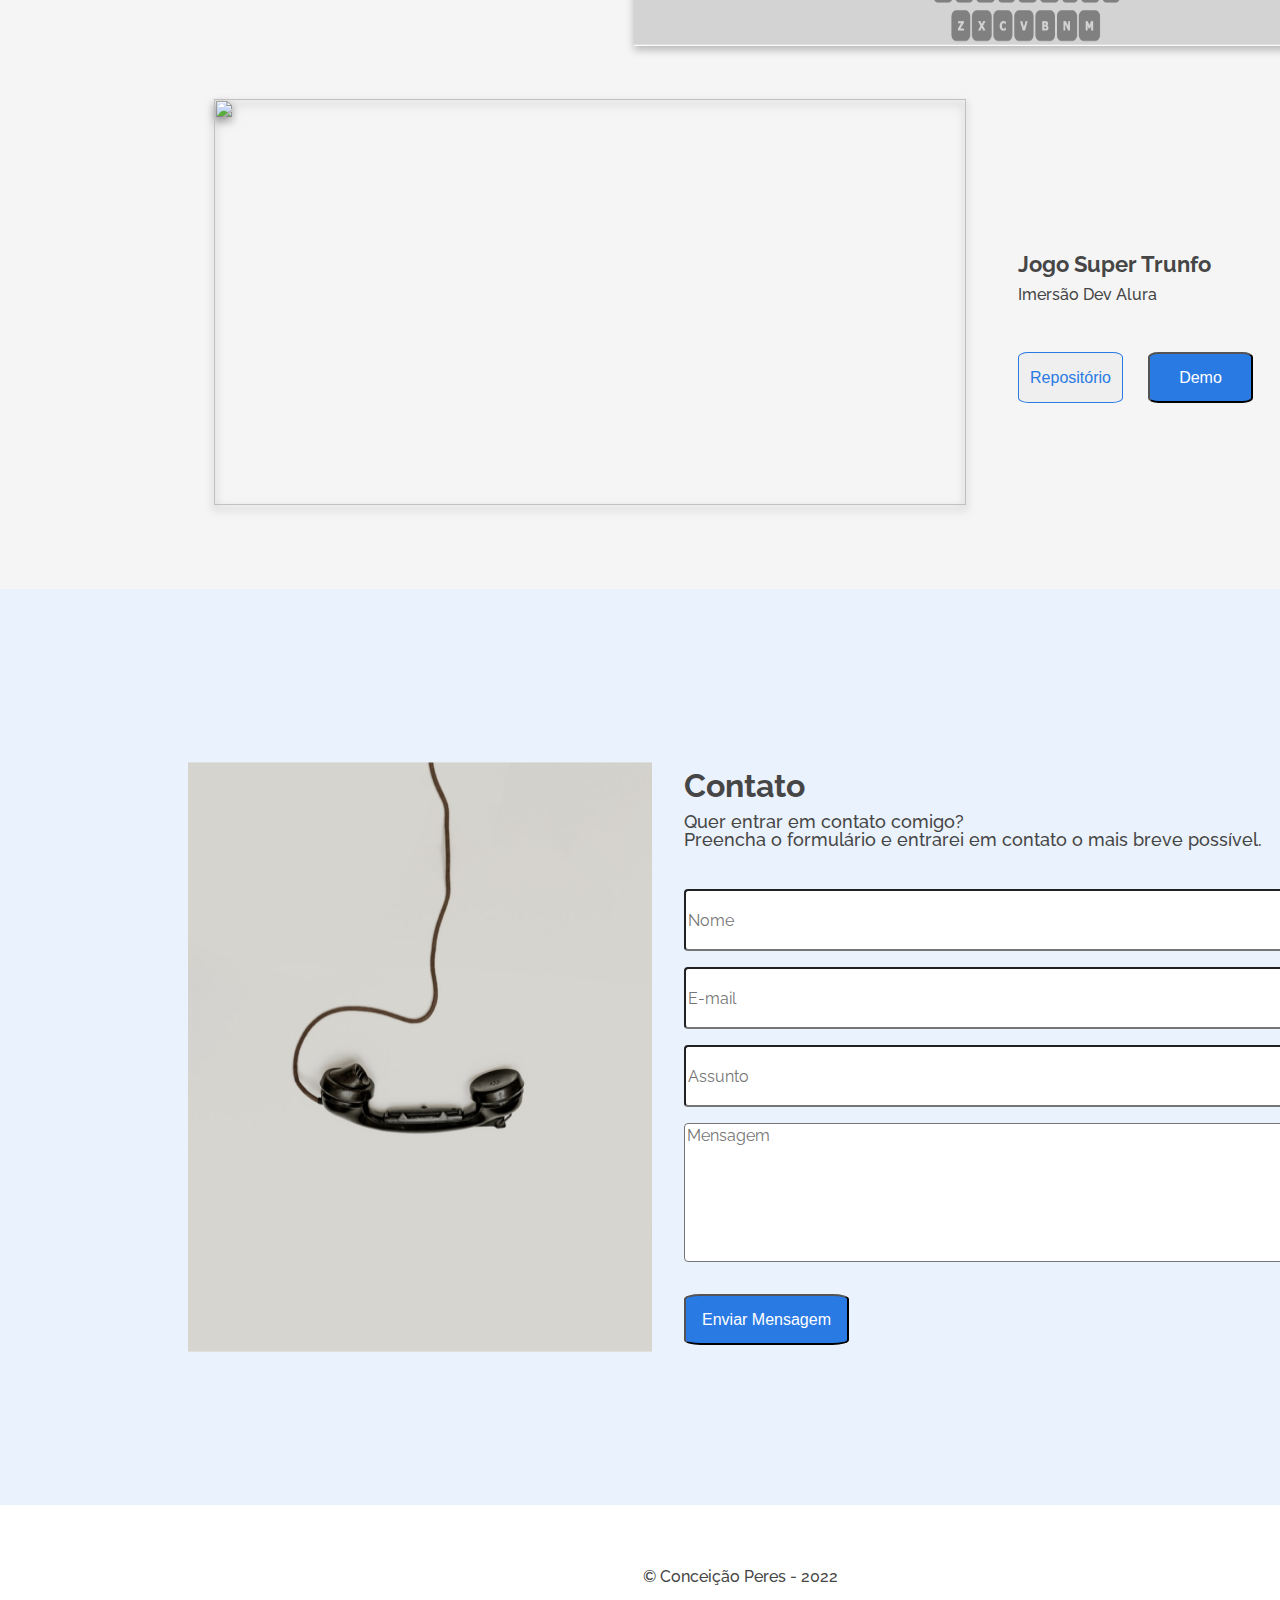
==== commit d4613c92: "curriculo" ====
--- a/index.html
+++ b/index.html
@@ -16,7 +16,7 @@
                     <img src="assets/imagens/icons.png">
                     Conceição Peres
                 </div>
-                <ul class="links-topo">
+                <ul class="links-topo" pos>
                     <li id="linkSobre"><a href="#sobre">Sobre mim</a></li>
                     <li id="linkSkills"><a href="#skills">Skills</a></li>
                     <li id="linkHobbies"><a href="#hobbies">Hobbies</a></li>
@@ -29,12 +29,13 @@
         <main>
             <div class="apresentacao">
                 <div class="container">
-                    <h1>Olá meu nome é Conceição, sou desenvolvedora Front-end.</h1>
+                    <h1>Olá meu nome é Conceição, e construi essa página para que conheça um pouco mais sobre mim e meus projetos.</h1>
                     <p>Sou formada em Sistema de informação e atualmente estou em transição de carreira.</p>
                     <ul class="links-contatos">
                         <li id="linkGit"><a href="https://github.com/conceicao-peres" target="_blank">Github <img src="assets/imagens/seta.png"></a></li>
                         <li id="linkLinkedin"><a href="https://www.linkedin.com/in/conceicao-peres-da-silva" target="_blank">Linkedin <img src="assets/imagens/seta.png"></a></li>
-                        <li id="linkCurriculo"><a href="" target="_blank">Currículo <img src="assets/imagens/seta.png"></a></li>
+                        <li id="e-mail"><a href="mailto:conceicao-peres@hotmail.com" target="_blank">E-mail <img src="assets/imagens/seta.png"></a></li>
+                        <li id="linkCurriculo"><a href="curriculo.html" target="_blank">Currículo <img src="assets/imagens/seta.png"></a></li>
                     </ul>
                 </div>
                 <div class="foto">
@@ -80,10 +81,10 @@
                             <img src="assets/imagens/cozinhar.png">
                             <p class="descricao">Vegan Food</p>
                         </li>
-                        <li>
+                        <a href="https://www.instagram.com/consuperes/" target="_blank"><li>
                             <img src="assets/imagens/fotografia.png">
                             <p class="descricao">Fotografia</p>
-                        </li>
+                        </li></a>
                     </ul>
                 </div>
                 <div class="formacao" id="formacao">
@@ -94,16 +95,16 @@
                             <p class="descricao-formacao">Sistema de informação</p>
                             <p class="data">2011 - Uniban</p>
                         </li>
-                        <li>
+                        <a href="https://e-certificado.com/login/autenticar?c=796482A02A4F9515499140" target="blank"><li>
                             <img src="assets/imagens/hsm.jpeg">
                             <p class="descricao-formacao">Gestão de Marketing</p>
                             <p class="data">2020 - HSM University </p>
-                        </li>
-                        <li>
+                        </li></a>
+                        <a href="https://cursos.alura.com.br/user/conceicaoperes25/fullCertificate/dcb45d99f49bbcdb2882527e017e462b" target="blank"><li>
                             <img src="assets/imagens/alura.png">
                             <p class="descricao-formacao">Formação Front-end</p>
                             <p class="data">Em andamento - Alura</p>
-                        </li>
+                        </li></a>
                     </ul>
                 </div>
             </div>
@@ -117,16 +118,16 @@
                         <div class="infos">
                             <h3>Decodificador de texto</h3>
                             <p>Challenge Alura Codificador</p>
-                                <button class="repositoio" id="repositório">Repositório</button>
-                                <button class="demo" id="demo">Demo</button>
+                                <a href="https://github.com/conceicao-peres/encriptadorTextos#:~:text=/-,encriptadorTextos,-Public" target="_blank"><button class="repositoio" id="repositório">Repositório</button></a>
+                                <a href="https://conceicao-peres.github.io/encriptadorTextos/" target="_blank"><button class="demo" id="demo">Demo</button></a>
                         </div>
                     </div> 
                     <div class="experiencia-meio">
                         <div class="infos-meio">
                             <h3>Jogo criado com HTML, CSS e JavaScript</h3>
                             <p>Challenge Oracle</p>
-                                <button class="repositoio-meio" id="repositório">Repositório</button>
-                                <button class="demo-meio" id="demo">Demo</button>
+                                <a href="https://github.com/conceicao-peres/jogoDaForca#:~:text=/-,jogoDaForca,-Public" target="_blank"><button class="repositoio-meio" id="repositório">Repositório</button></a>
+                                <a href="https://conceicao-peres.github.io/jogoDaForca/" target="_blank"><button class="demo-meio" id="demo">Demo</button></a>
                         </div> 
                         <img src="assets/imagens/jogoDaForca.png">
                     </div>
@@ -137,8 +138,8 @@
                         <div class="infos">
                             <h3>Jogo Super Trunfo</h3>
                             <p>Imersão Dev Alura</p>
-                            <button class="repositoio" id="repositório">Repositório</button>
-                            <button class="demo" id="demo">Demo</button>
+                            <a href="https://github.com/conceicao-peres/superTrunfo#:~:text=/-,superTrunfo,-Public" target="_blank"><button class="repositoio" id="repositório">Repositório</button></a>
+                            <a href="https://conceicao-peres.github.io/superTrunfo/" target="_blank"><button class="demo" id="demo">Demo</button></a>
                         </div>
                     </div>
                 </div>
@@ -155,7 +156,7 @@
                             <p>Preencha o formulário e entrarei em contato o mais breve possível.</p>
                         </div>
                         <div class="campos">
-                            <form>
+                            <form id="formulario">
                                 <label for="nome"></label>
                                 <input type="text" id="nome" class="input-padrao" required placeholder="Nome">
     
@@ -167,9 +168,9 @@
                                 
                                 <label for="mensagem"></label>
 				                <textarea cols="70" rows="10" id="mensagem" class="input-padrao" required placeholder="Mensagem"></textarea>
+                                <button class="botao-contato" id="botao-contato" type="submit">Enviar Mensagem</button>
                             </form>
                         </div>
-                        <button class="botao-contato" id="botao-contato">Enviar Mensagem</button>
                     </div>
                 </div>
             </div>
@@ -177,5 +178,6 @@
                &copy; Conceição Peres - 2022
             </div>
         </footer>
+        <script src="send-mail.js"></script>
     </body>
 </html>--- a/style.css
+++ b/style.css
@@ -2,7 +2,10 @@
 
 body{
     font-family: 'Raleway', sans-serif;
+    box-sizing: border-box;
     background: #F5F5F5;
+    margin: 0;
+    padding: 0;
     display: flex;
     flex-direction: column;
     align-items: center;
@@ -57,7 +60,14 @@
     color: #464646;
     margin-left: 25px;
 }
-.links-topo a, .links-contatos a{
+
+.links-topo a:hover, .links-contatos a:hover{
+    font-weight: 700;
+	text-decoration: underline;
+    font-size: 18px;
+}
+
+.links-topo a, .links-contatos a, .lista-hobbies a, .lista-formacao a{
     color: #464646;
     text-decoration: none;
 }
@@ -88,11 +98,11 @@
 h1{
     position: static;
     width: 751px;
-    height: 122px;
-    font-style: normal;
-    font-weight: 700;
-    font-size: 50px;
-    line-height: 61px;
+    height: 152px;
+    font-style: normal;
+    font-weight: 700;
+    font-size: 40px;
+    line-height: 35px;
     color: #464646;
     flex: none;
     align-self: stretch;
@@ -280,6 +290,9 @@
     color: #2A7AE4;
     flex: none; 
     margin: 8px 0px;
+}
+.hobbies a:hover, .formacao a:hover{
+   background-color: #d3c7c7;
 }
 .descricao{
     font-style: normal;
@@ -485,6 +498,7 @@
     line-height: 19px;
     color: #FFFFFF;
 }
+
 .experiencia-meio{
     display: flex;
     flex-direction: row;
@@ -569,7 +583,7 @@
 .contato img{
     position: static;
     width: 464px;
-    height: 670px;
+    height: 590px;
     top: 65.5px;
     background: #EDEDED;
     flex: none;
@@ -629,7 +643,6 @@
     font-size: 16px;
     line-height: 20px;
     display: flex;
-    align-items: center;
     color: #A2A2A2;
 }
 .input-padrao {
@@ -648,11 +661,11 @@
     font-size: 16px;
     line-height: 20px;
     display: flex;
-    align-items: center;
     color: #000000;
 }
 form #mensagem{
     position: static;
+    font-family: 'Raleway';
     width: 656px;
     height: 133px;
     left: calc(50% - 656px/2);
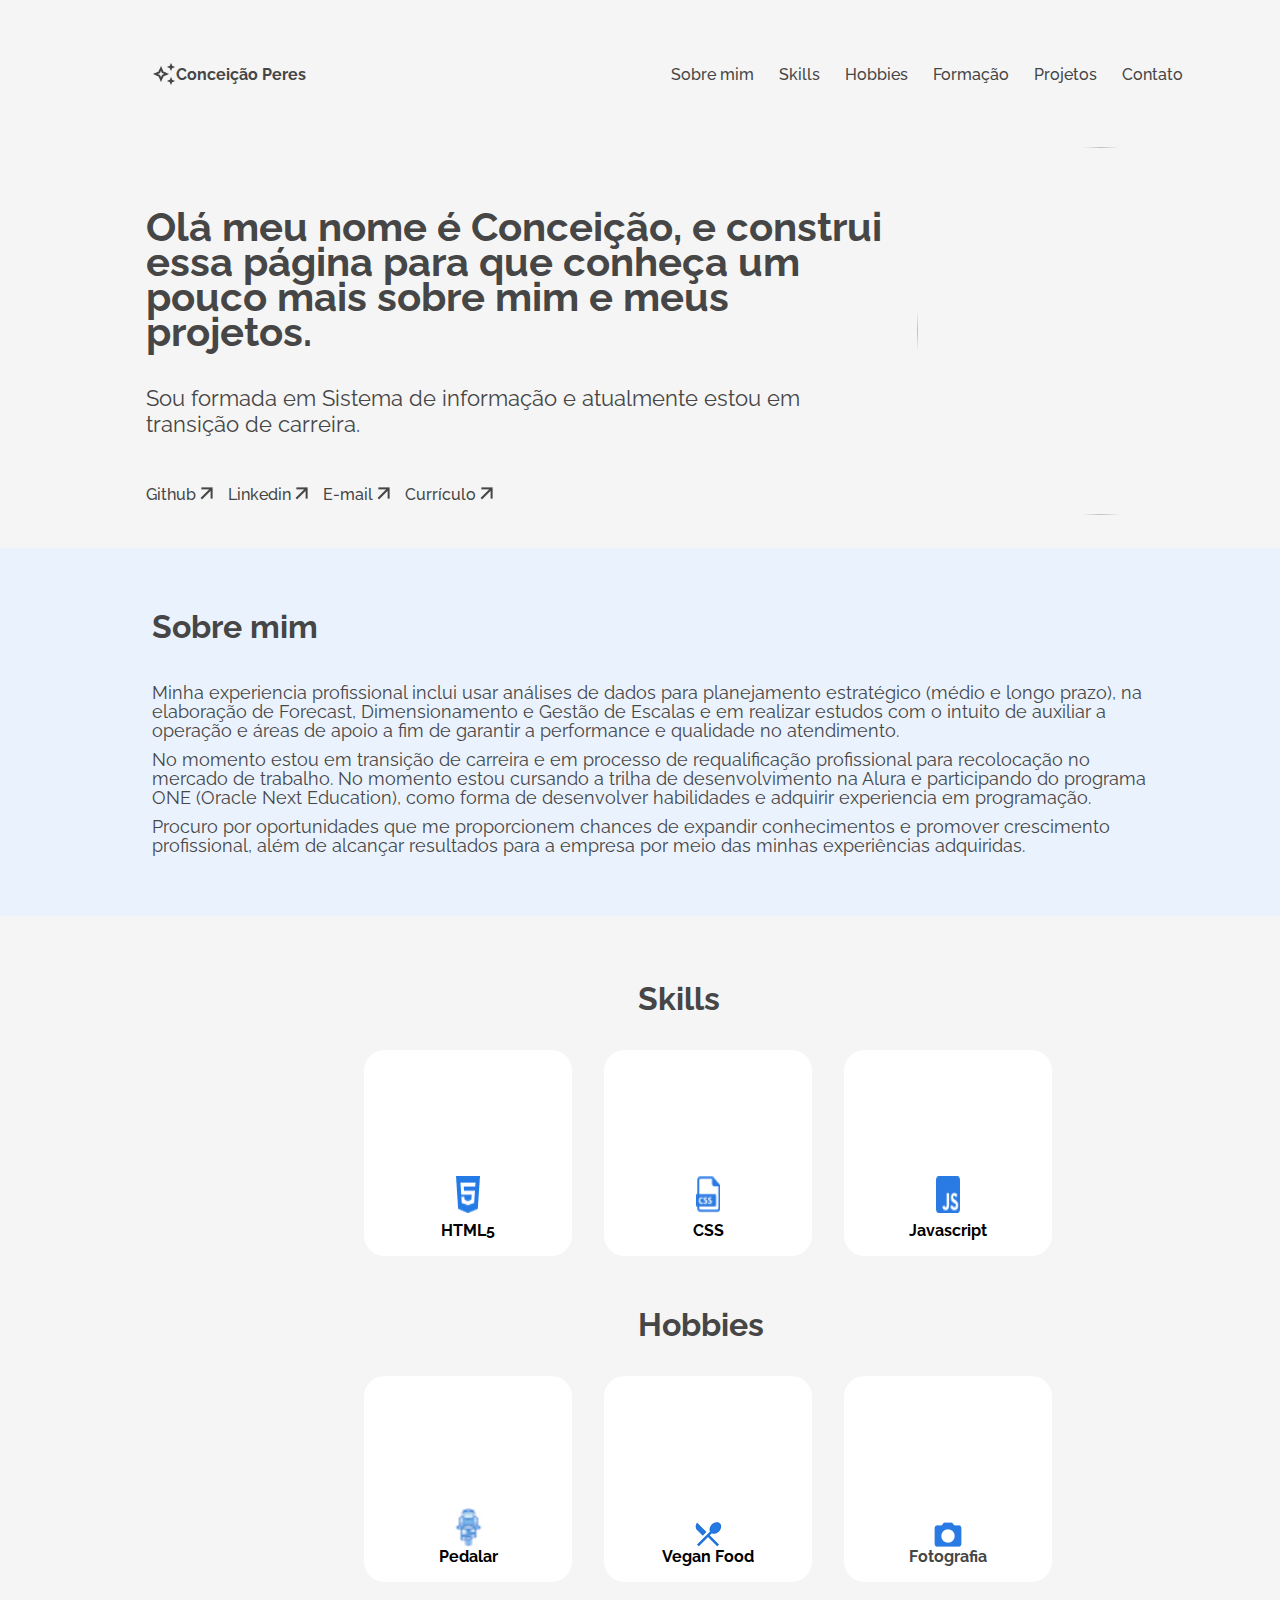
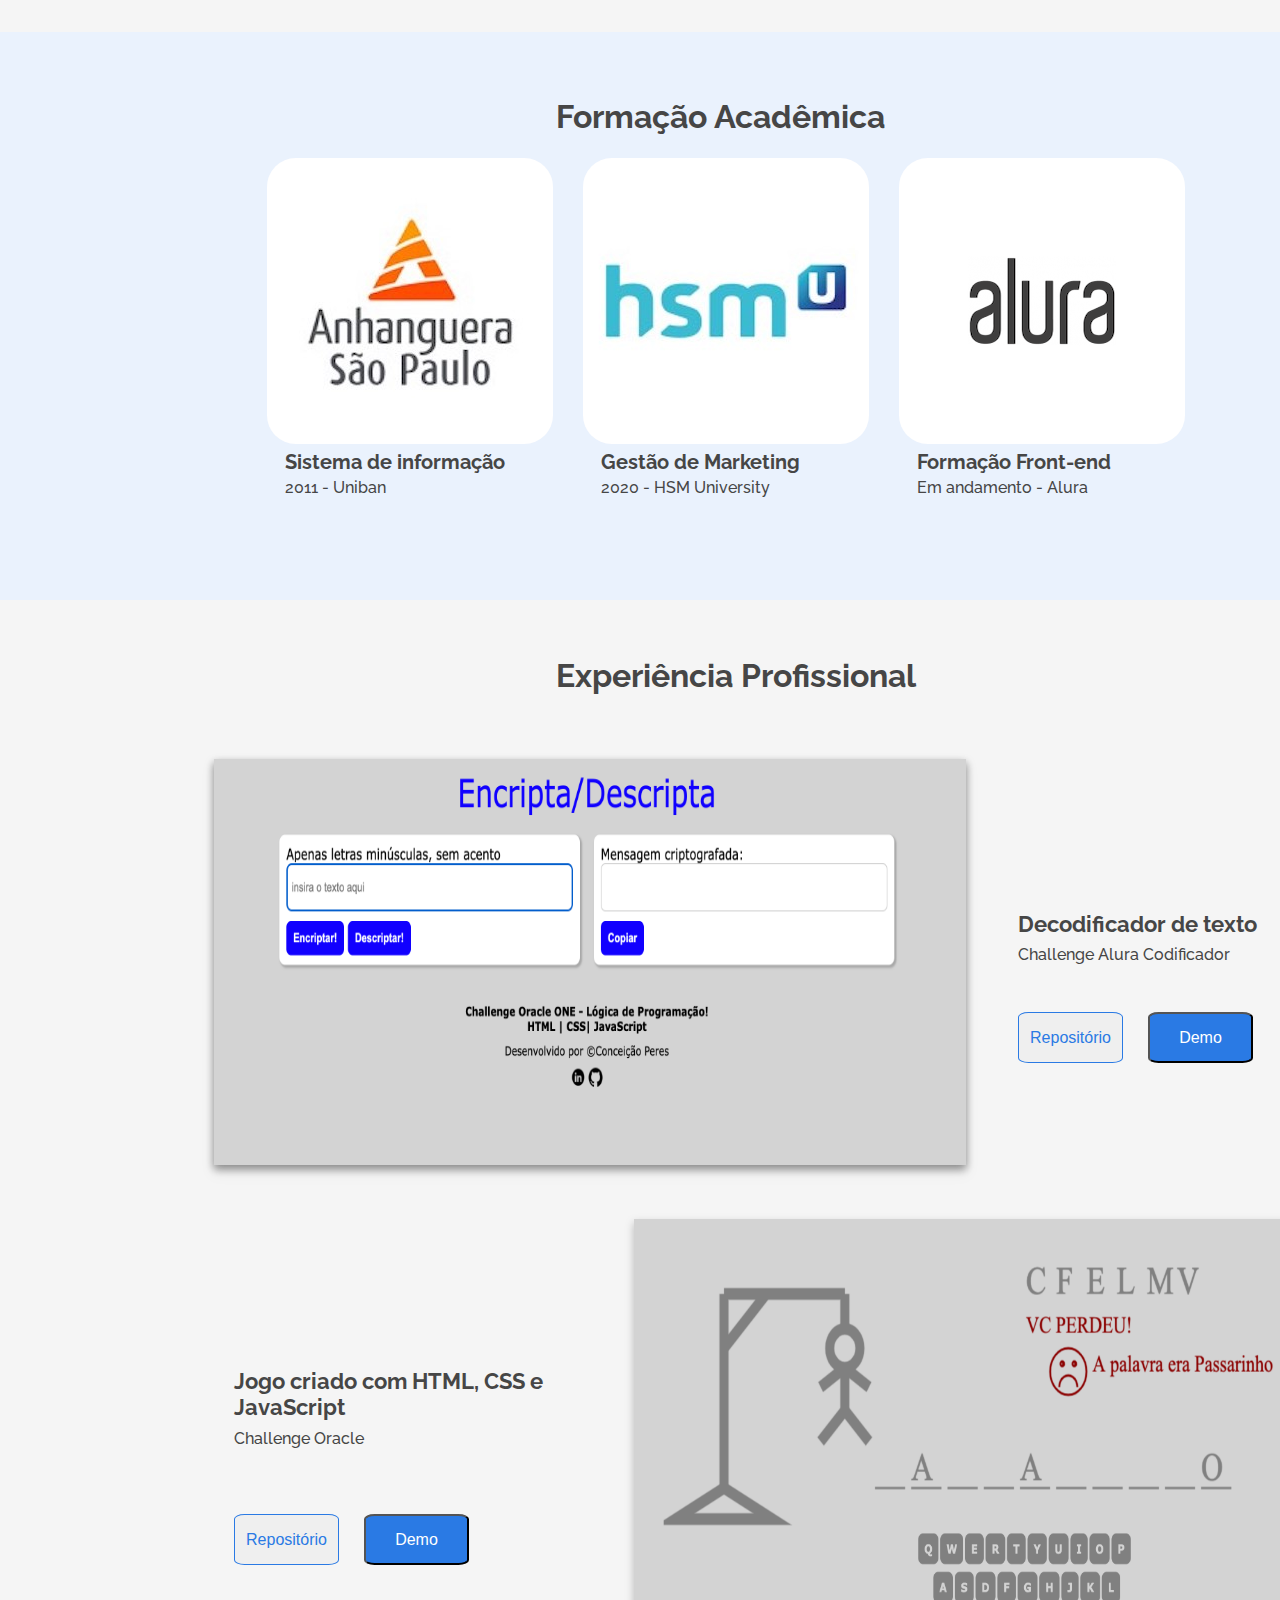
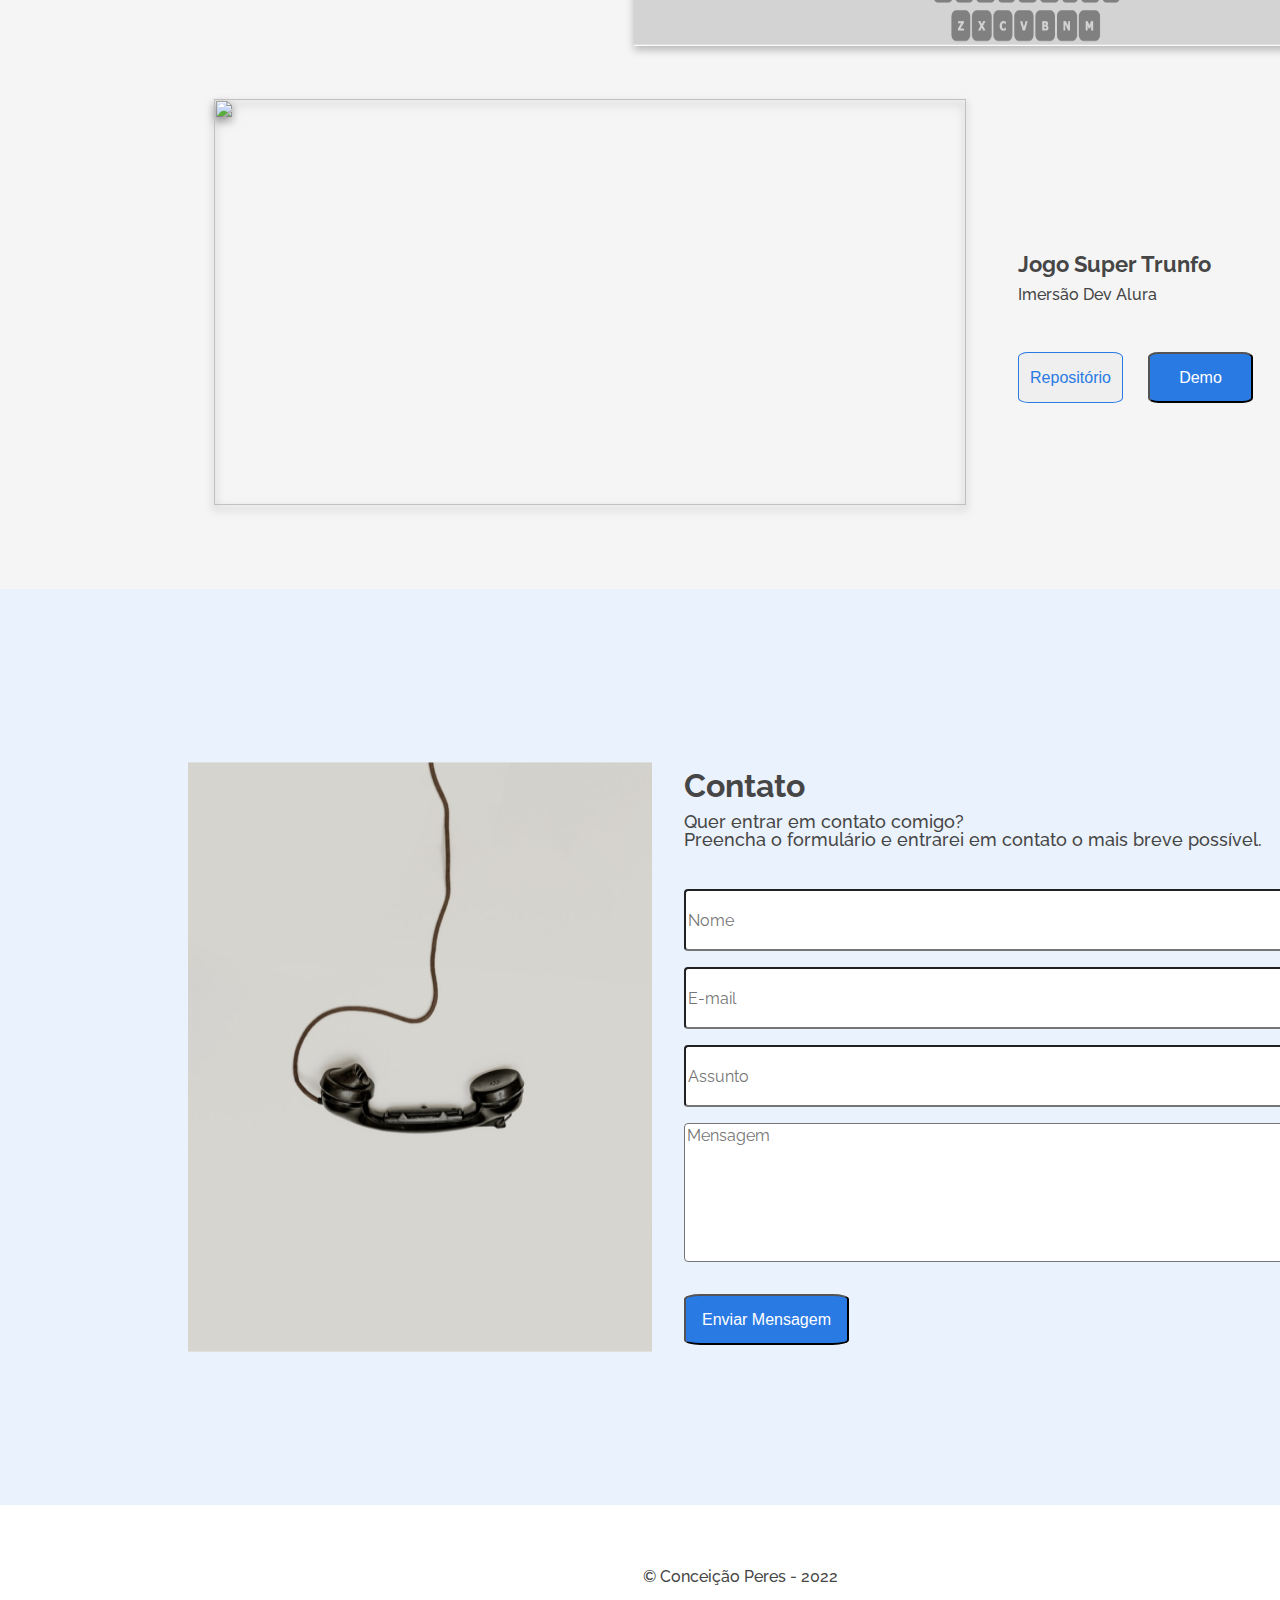
==== commit f5bcc22a: "Update index.html" ====
--- a/index.html
+++ b/index.html
@@ -47,7 +47,7 @@
                     <h2>Sobre mim</h2>
                     <div class="texto">
                         <p>Minha experiencia profissional inclui usar análises de dados para planejamento estratégico (médio e longo prazo), na elaboração de Forecast, Dimensionamento e Gestão de Escalas e em realizar estudos com o intuito de auxiliar a operação e áreas de apoio a fim de garantir a performance e qualidade no atendimento.</p>
-                        <p>No momento estou em transição de carreira e em processo de requalificação profissional para recolocação no mercado de trabalho. Estou cursando a trilha de desenvolvimento na Alura e participando de Bootcamps e Challenges com foco em programação.</p>
+                        <p>No momento estou em transição de carreira e em processo de requalificação profissional para recolocação no mercado de trabalho. No momento estou cursando a trilha de desenvolvimento na Alura e participando do programa ONE (Oracle Next Education), como forma de desenvolver habilidades e adquirir experiencia em programação.</p>
                         <p>Procuro por oportunidades que me proporcionem chances de expandir conhecimentos e promover crescimento profissional, além de alcançar resultados para a empresa por meio das minhas experiências adquiridas.</p>
                     </div>
                 </div>
@@ -180,4 +180,4 @@
         </footer>
         <script src="send-mail.js"></script>
     </body>
-</html>+</html>
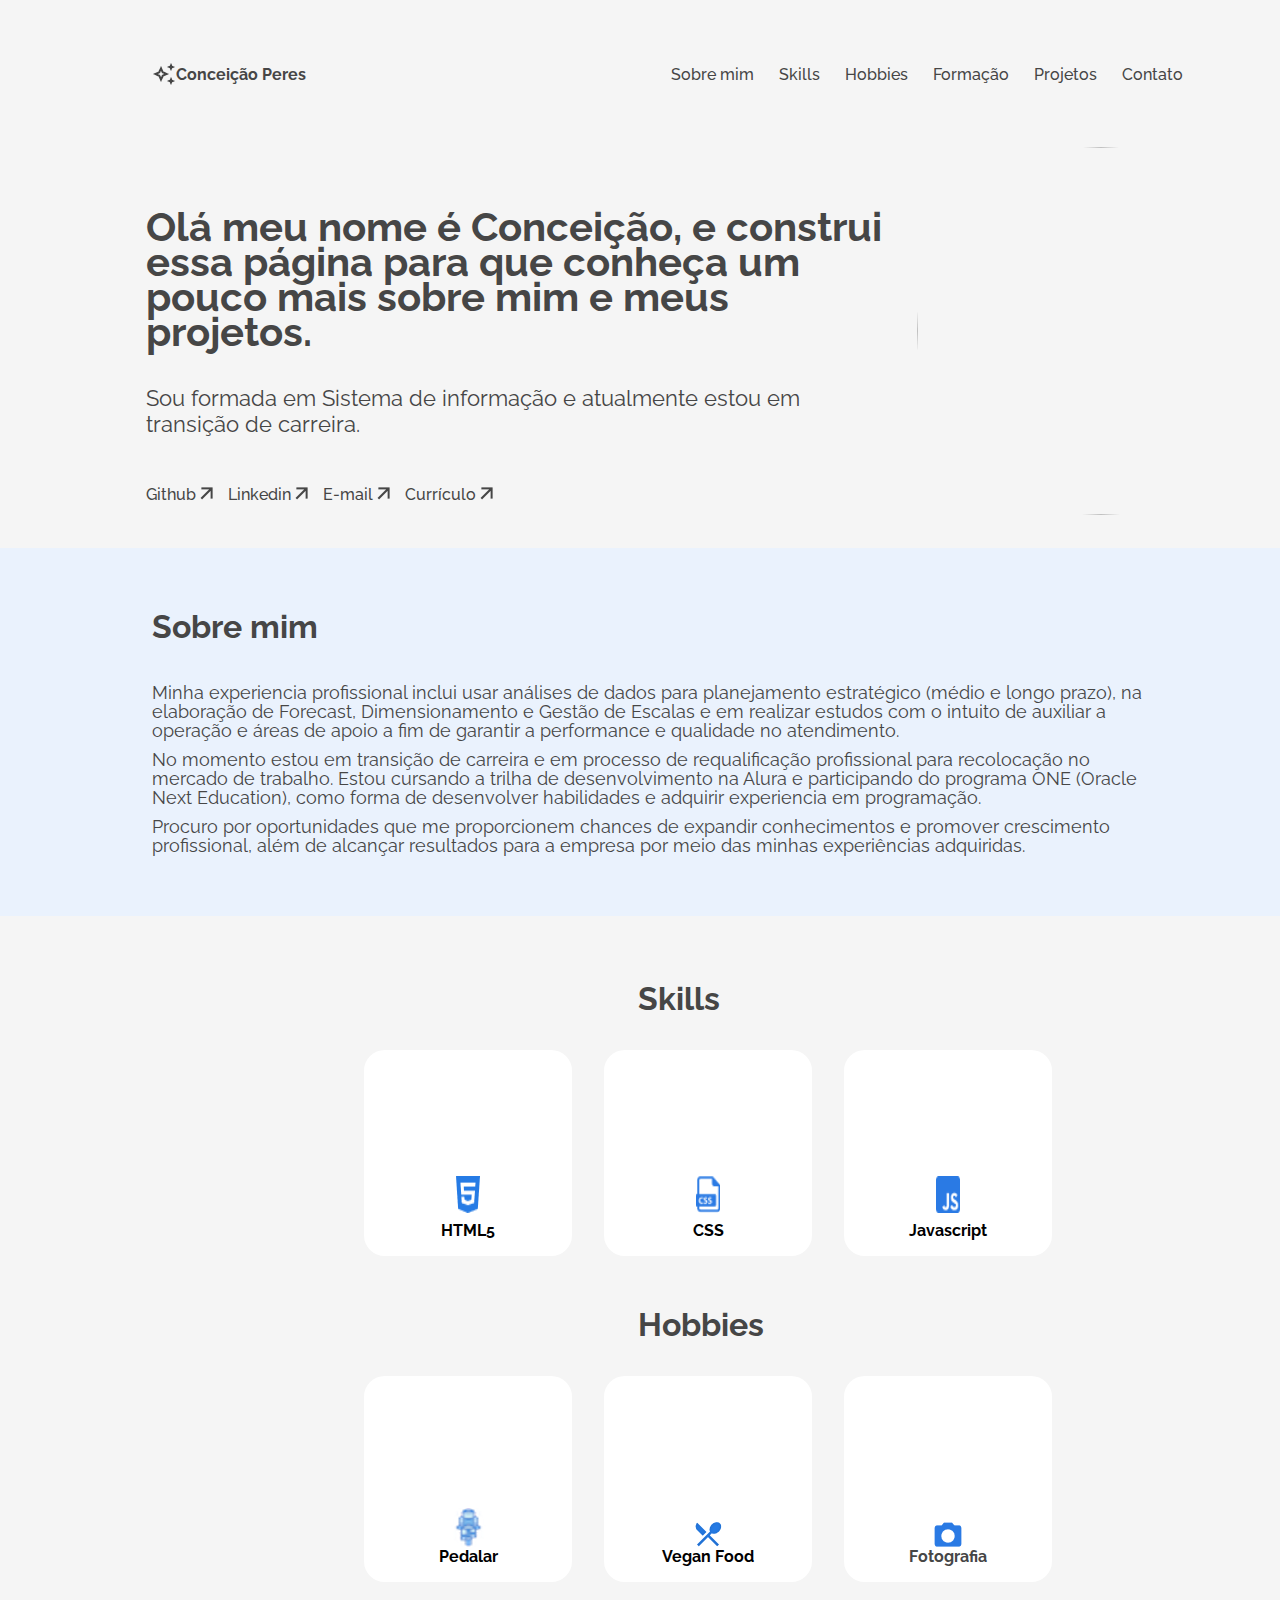
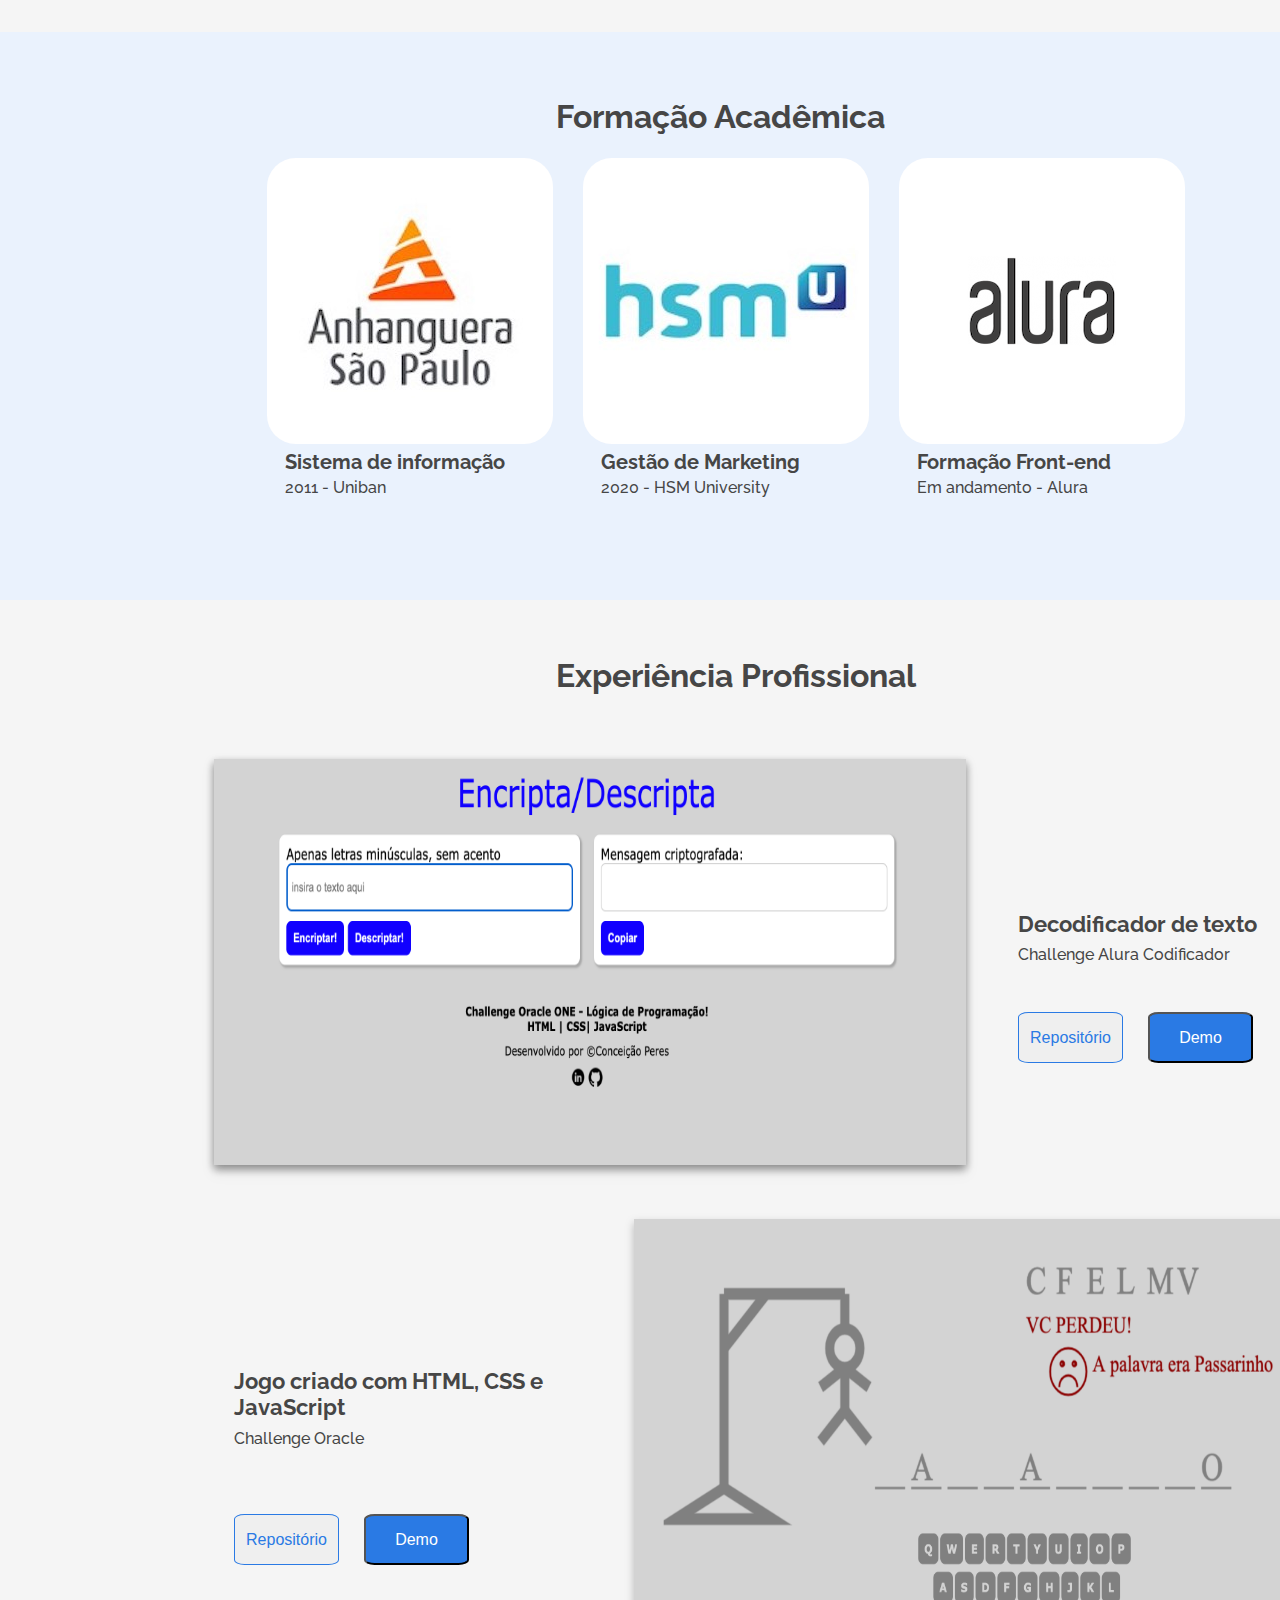
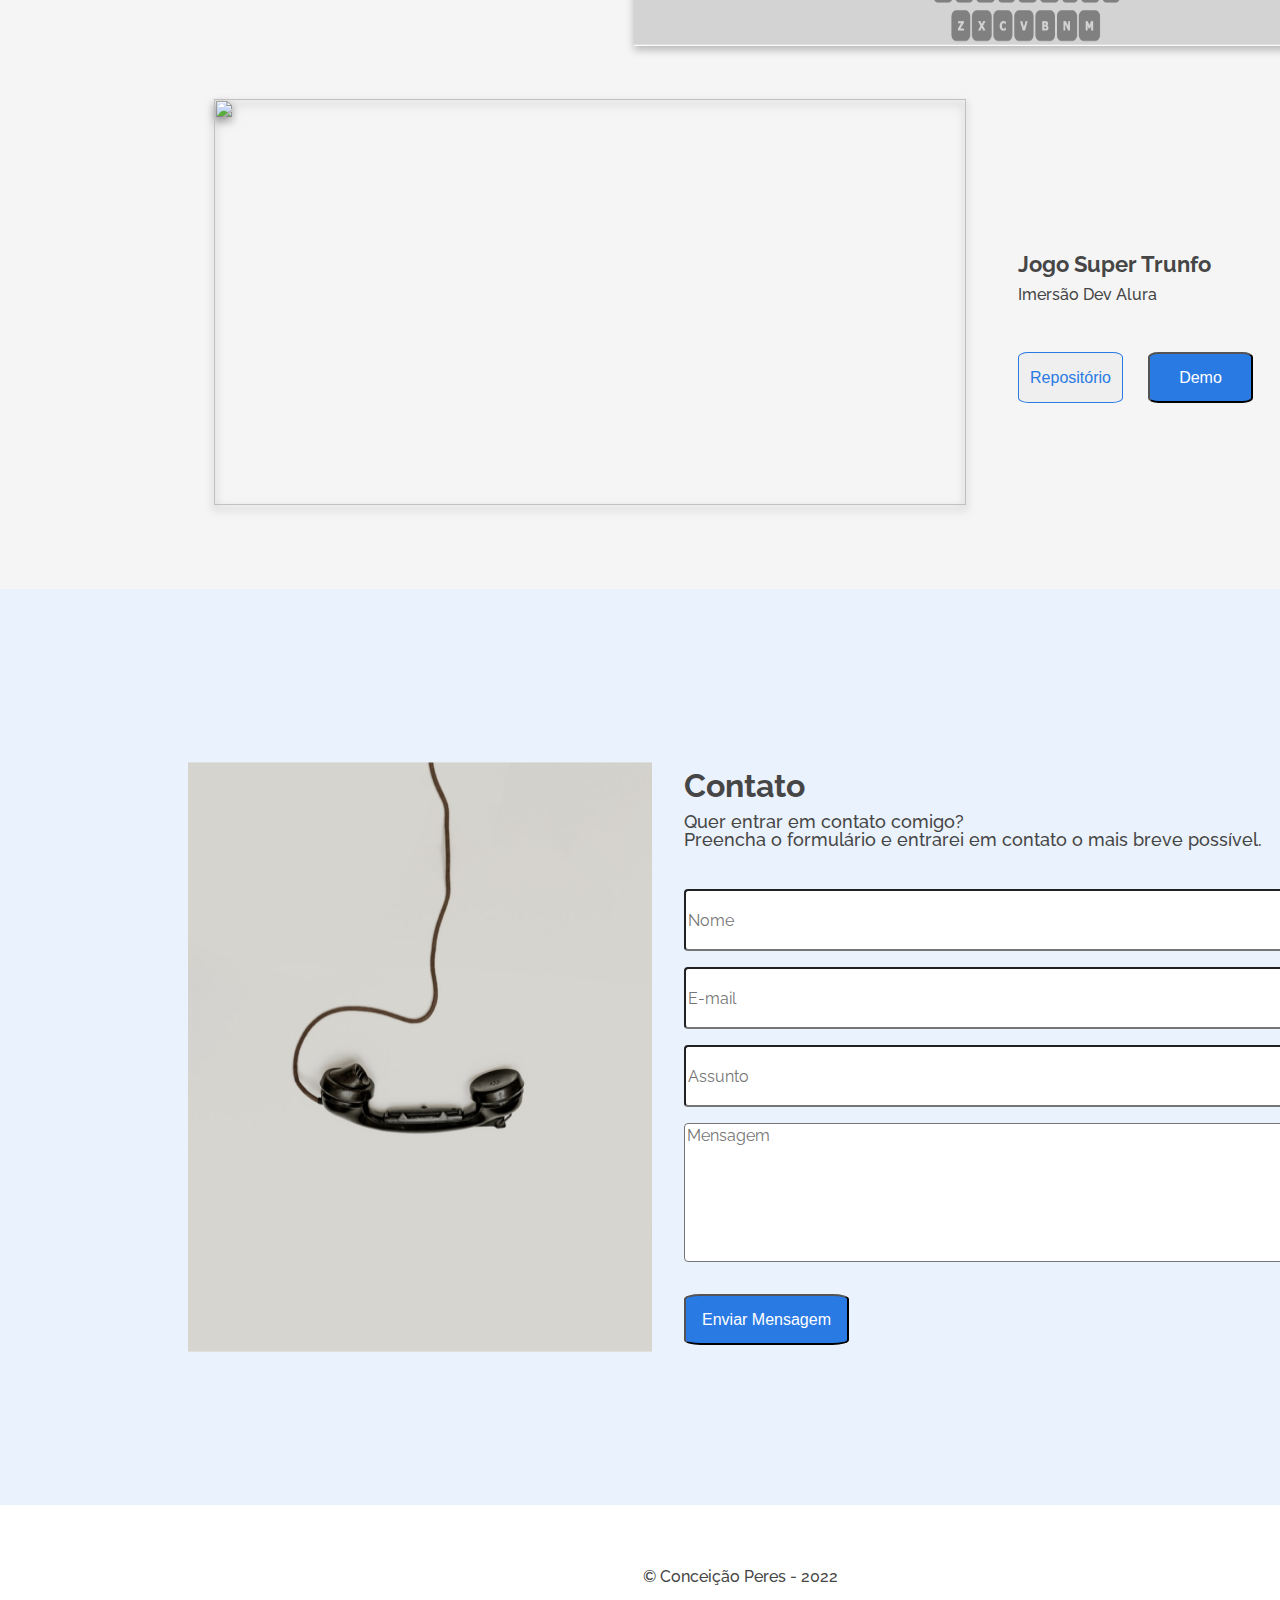
==== commit 61120f39: "Update index.html" ====
--- a/index.html
+++ b/index.html
@@ -47,7 +47,7 @@
                     <h2>Sobre mim</h2>
                     <div class="texto">
                         <p>Minha experiencia profissional inclui usar análises de dados para planejamento estratégico (médio e longo prazo), na elaboração de Forecast, Dimensionamento e Gestão de Escalas e em realizar estudos com o intuito de auxiliar a operação e áreas de apoio a fim de garantir a performance e qualidade no atendimento.</p>
-                        <p>No momento estou em transição de carreira e em processo de requalificação profissional para recolocação no mercado de trabalho. No momento estou cursando a trilha de desenvolvimento na Alura e participando do programa ONE (Oracle Next Education), como forma de desenvolver habilidades e adquirir experiencia em programação.</p>
+                        <p>No momento estou em transição de carreira e em processo de requalificação profissional para recolocação no mercado de trabalho. Estou cursando a trilha de desenvolvimento na Alura e participando do programa ONE (Oracle Next Education), como forma de desenvolver habilidades e adquirir experiencia em programação.</p>
                         <p>Procuro por oportunidades que me proporcionem chances de expandir conhecimentos e promover crescimento profissional, além de alcançar resultados para a empresa por meio das minhas experiências adquiridas.</p>
                     </div>
                 </div>
